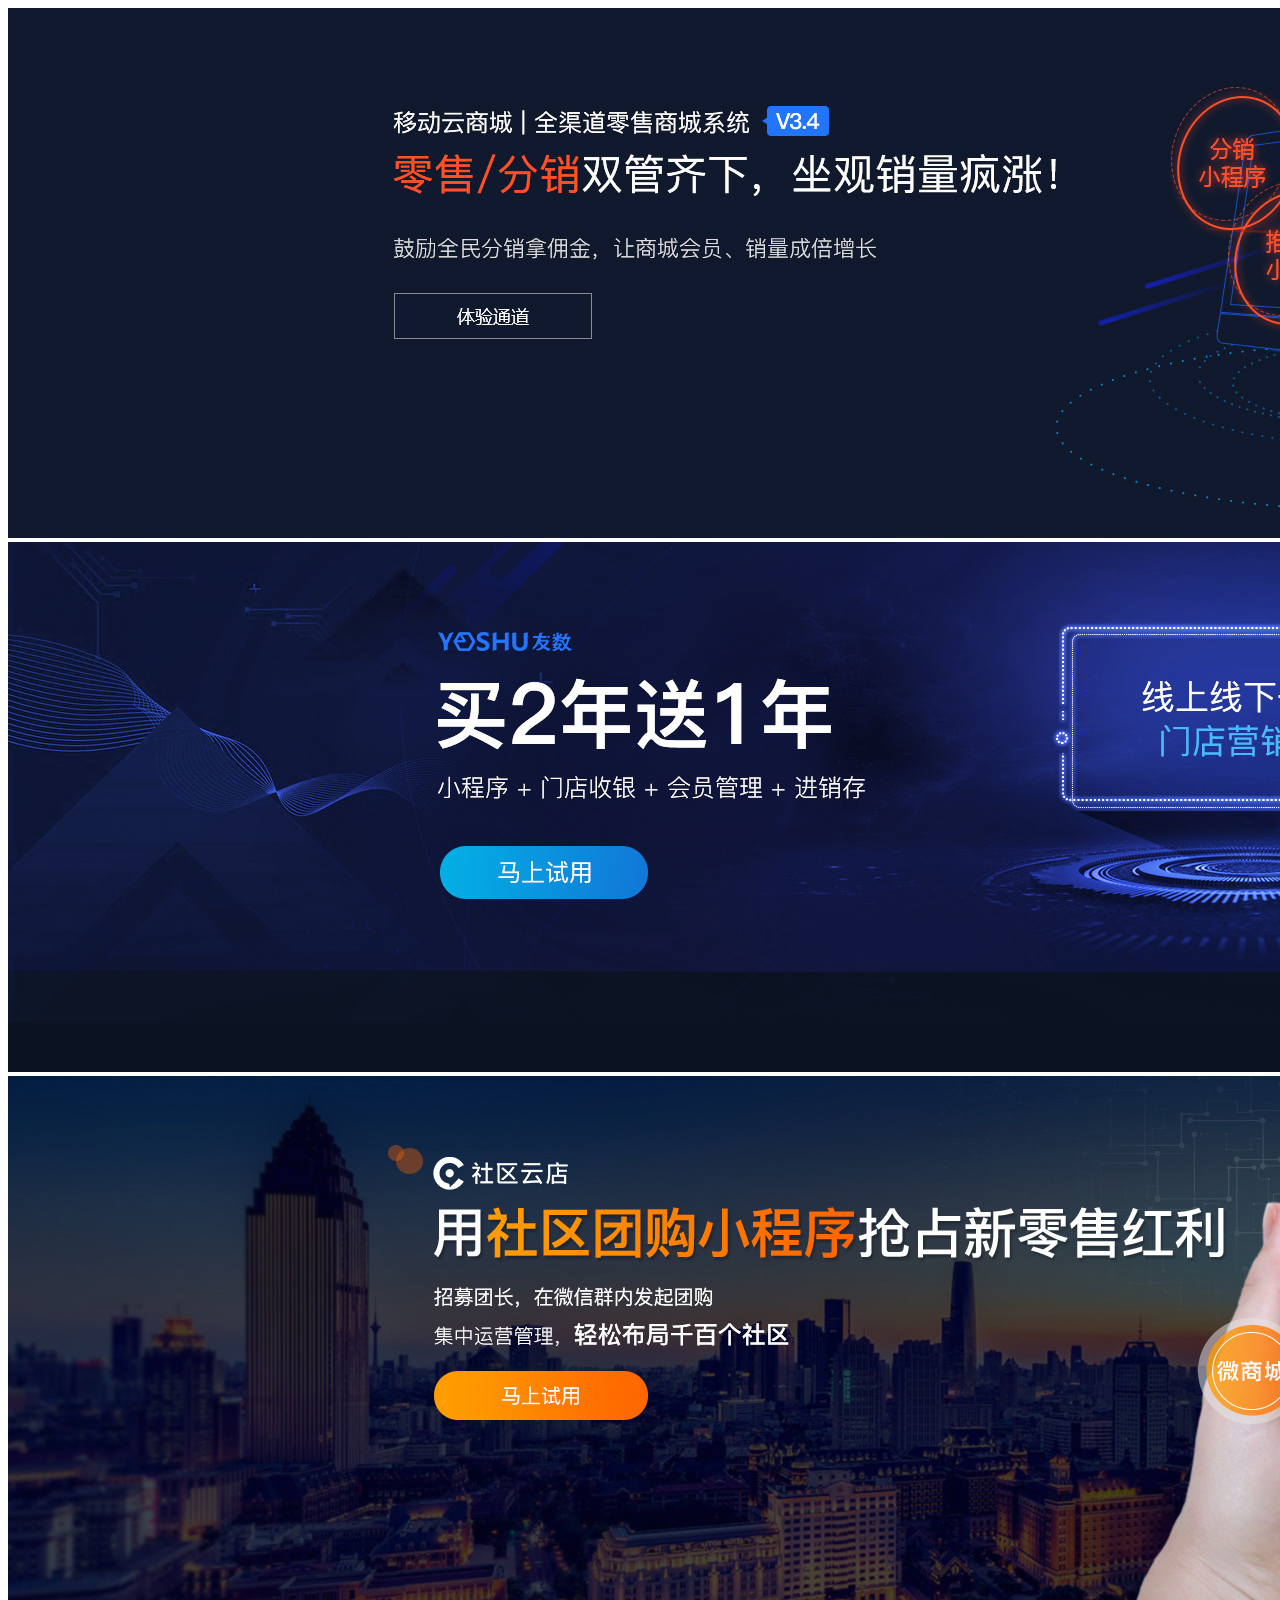
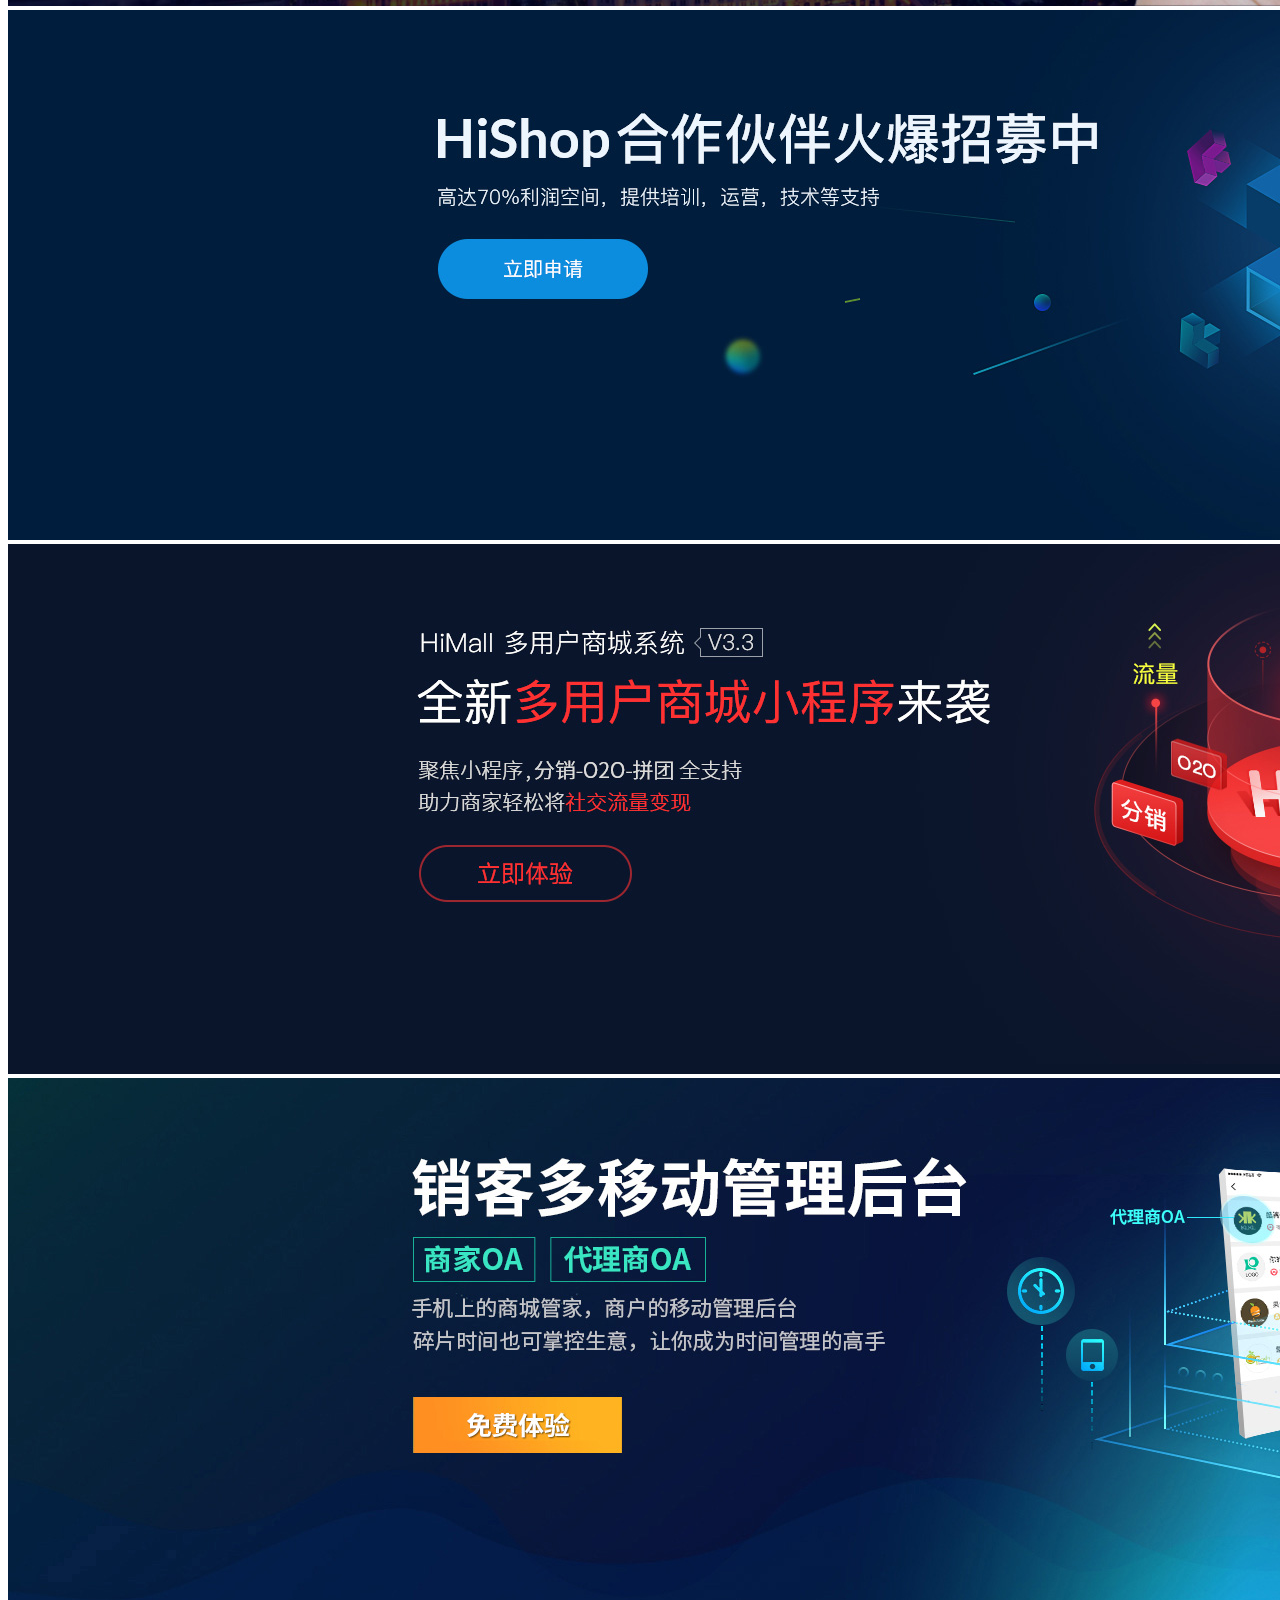
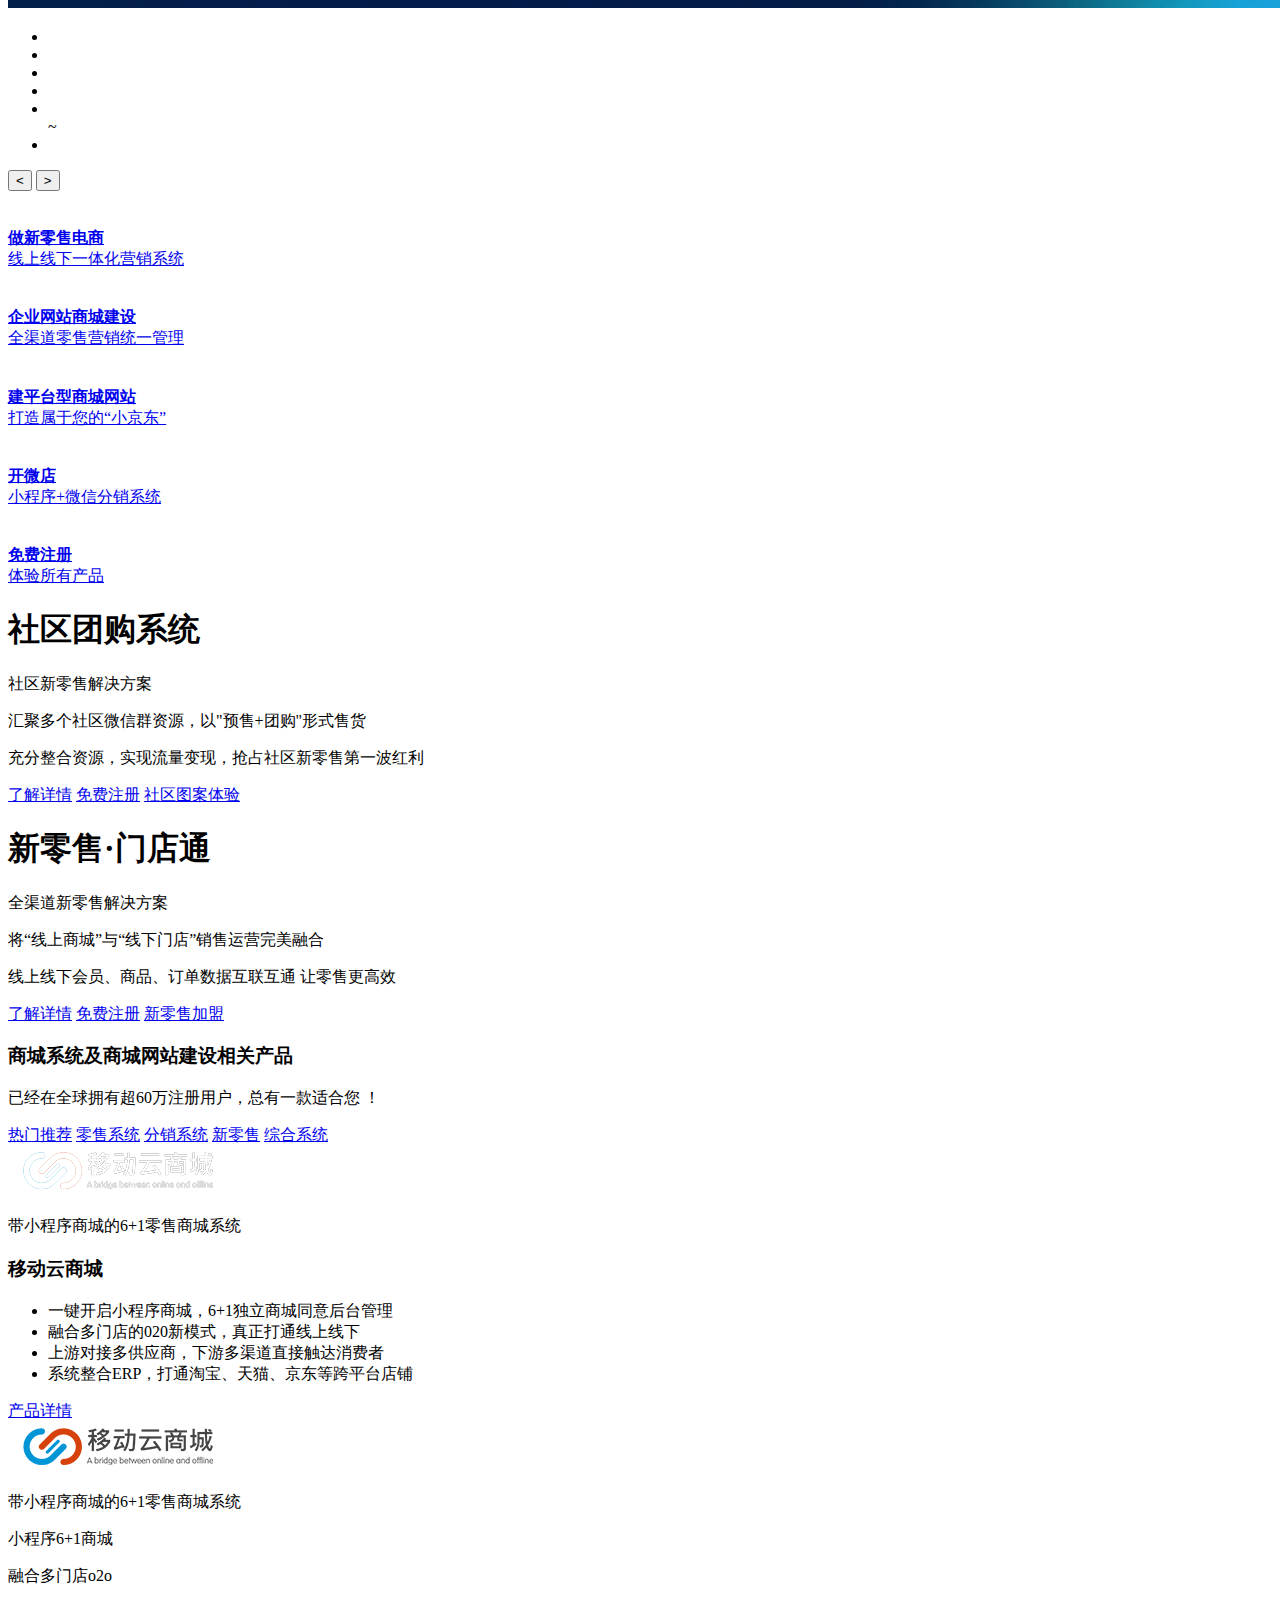
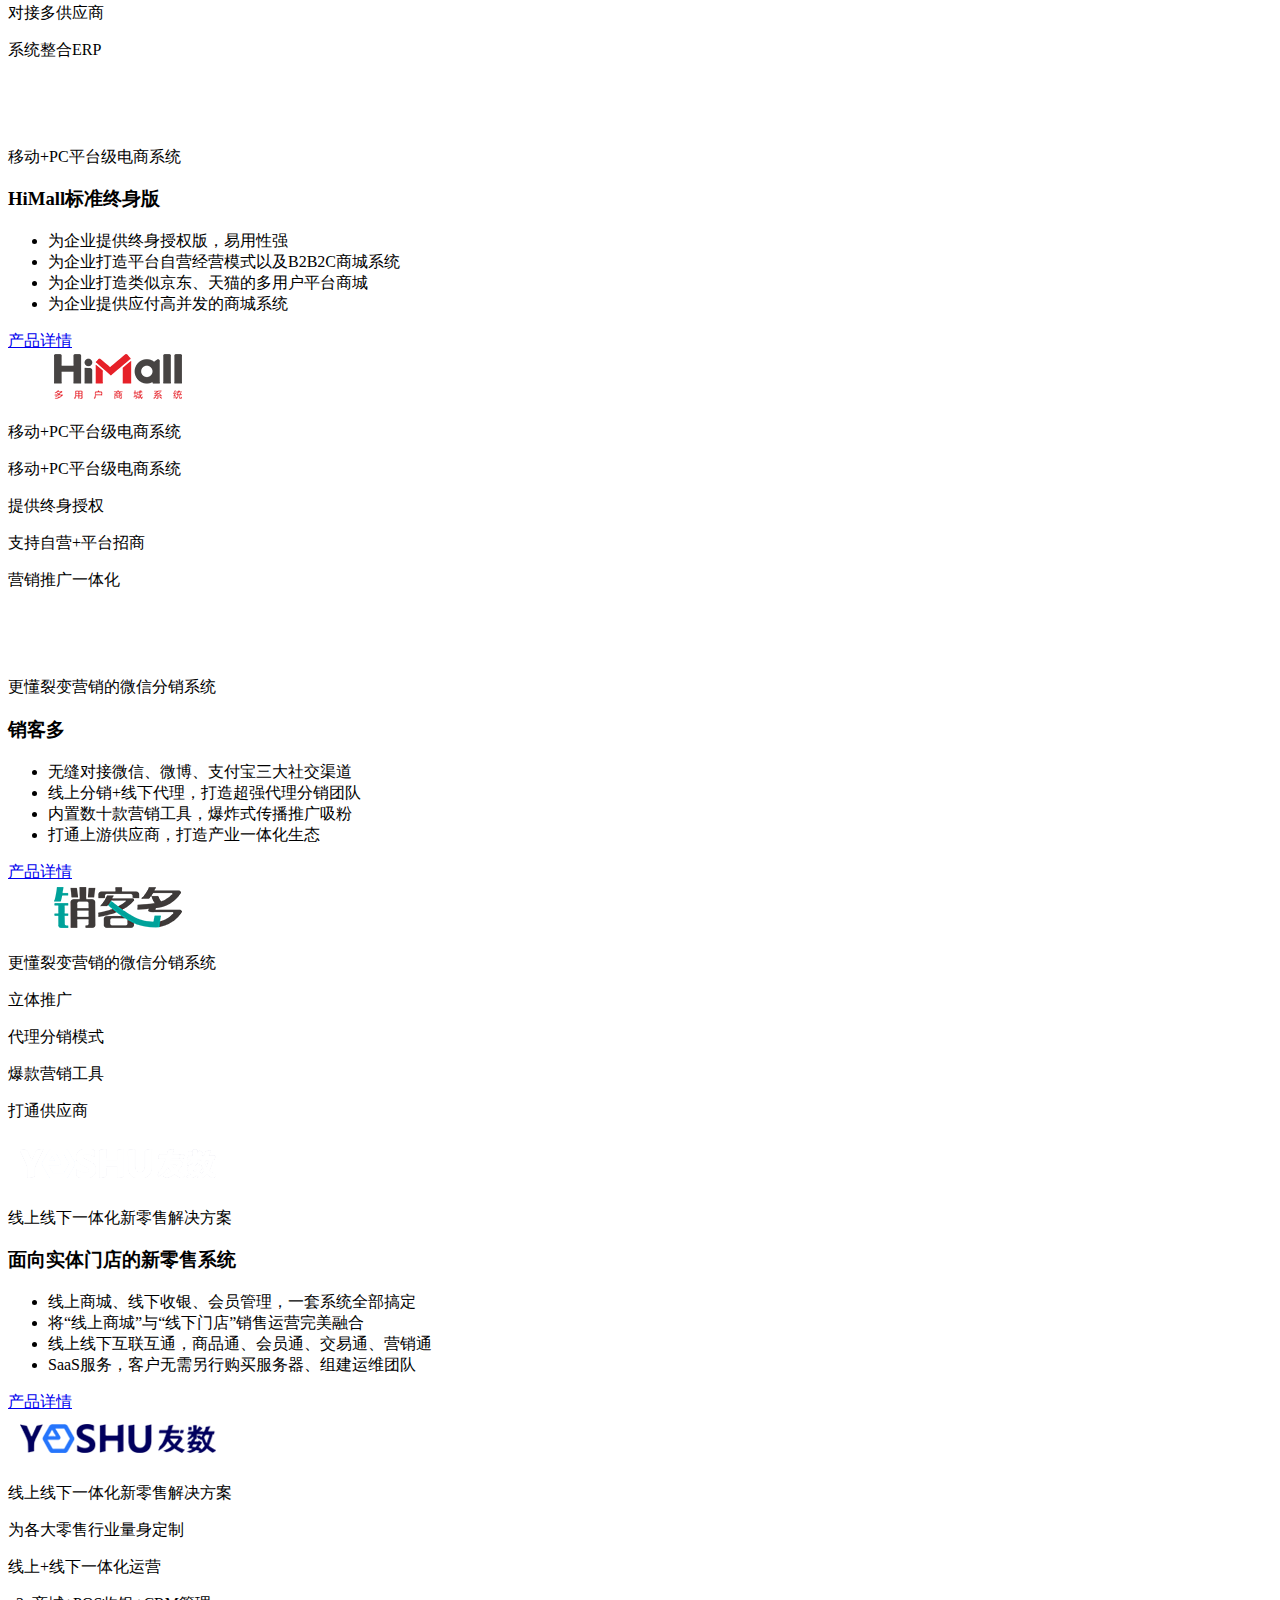
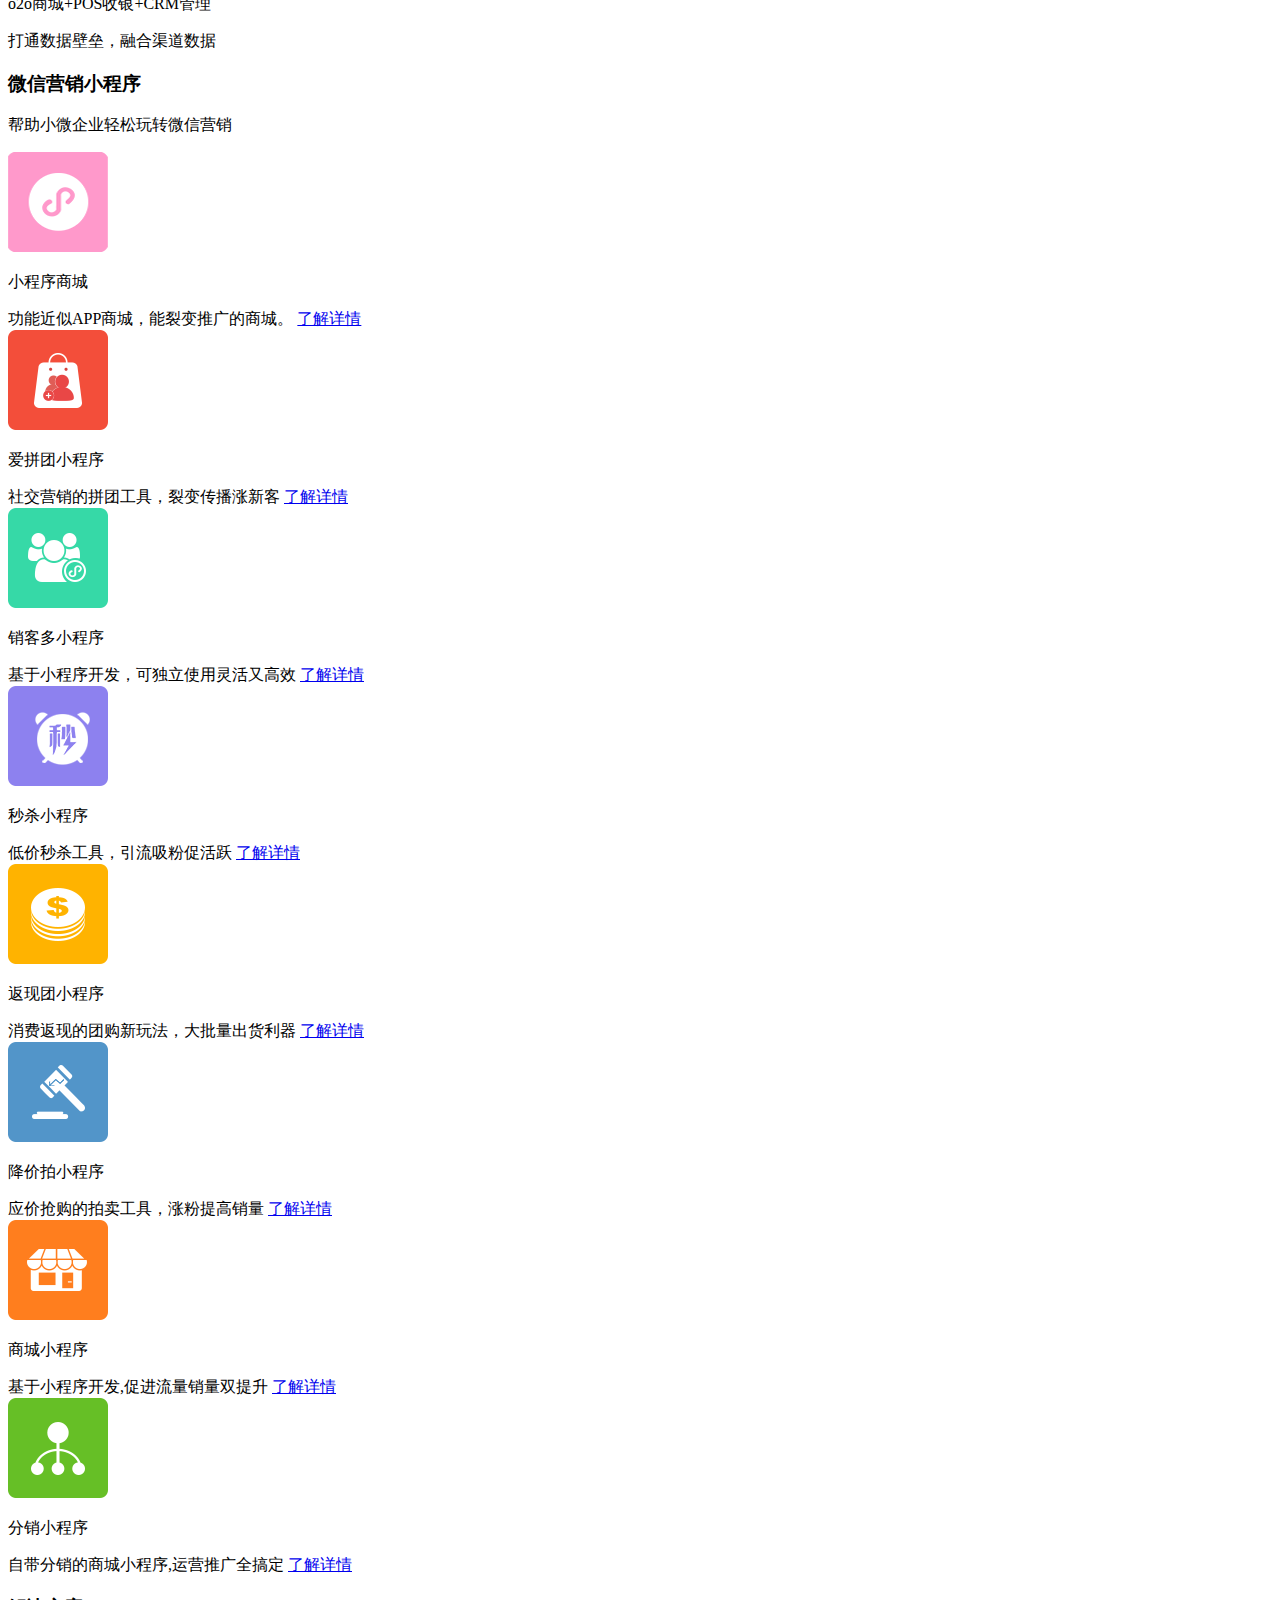
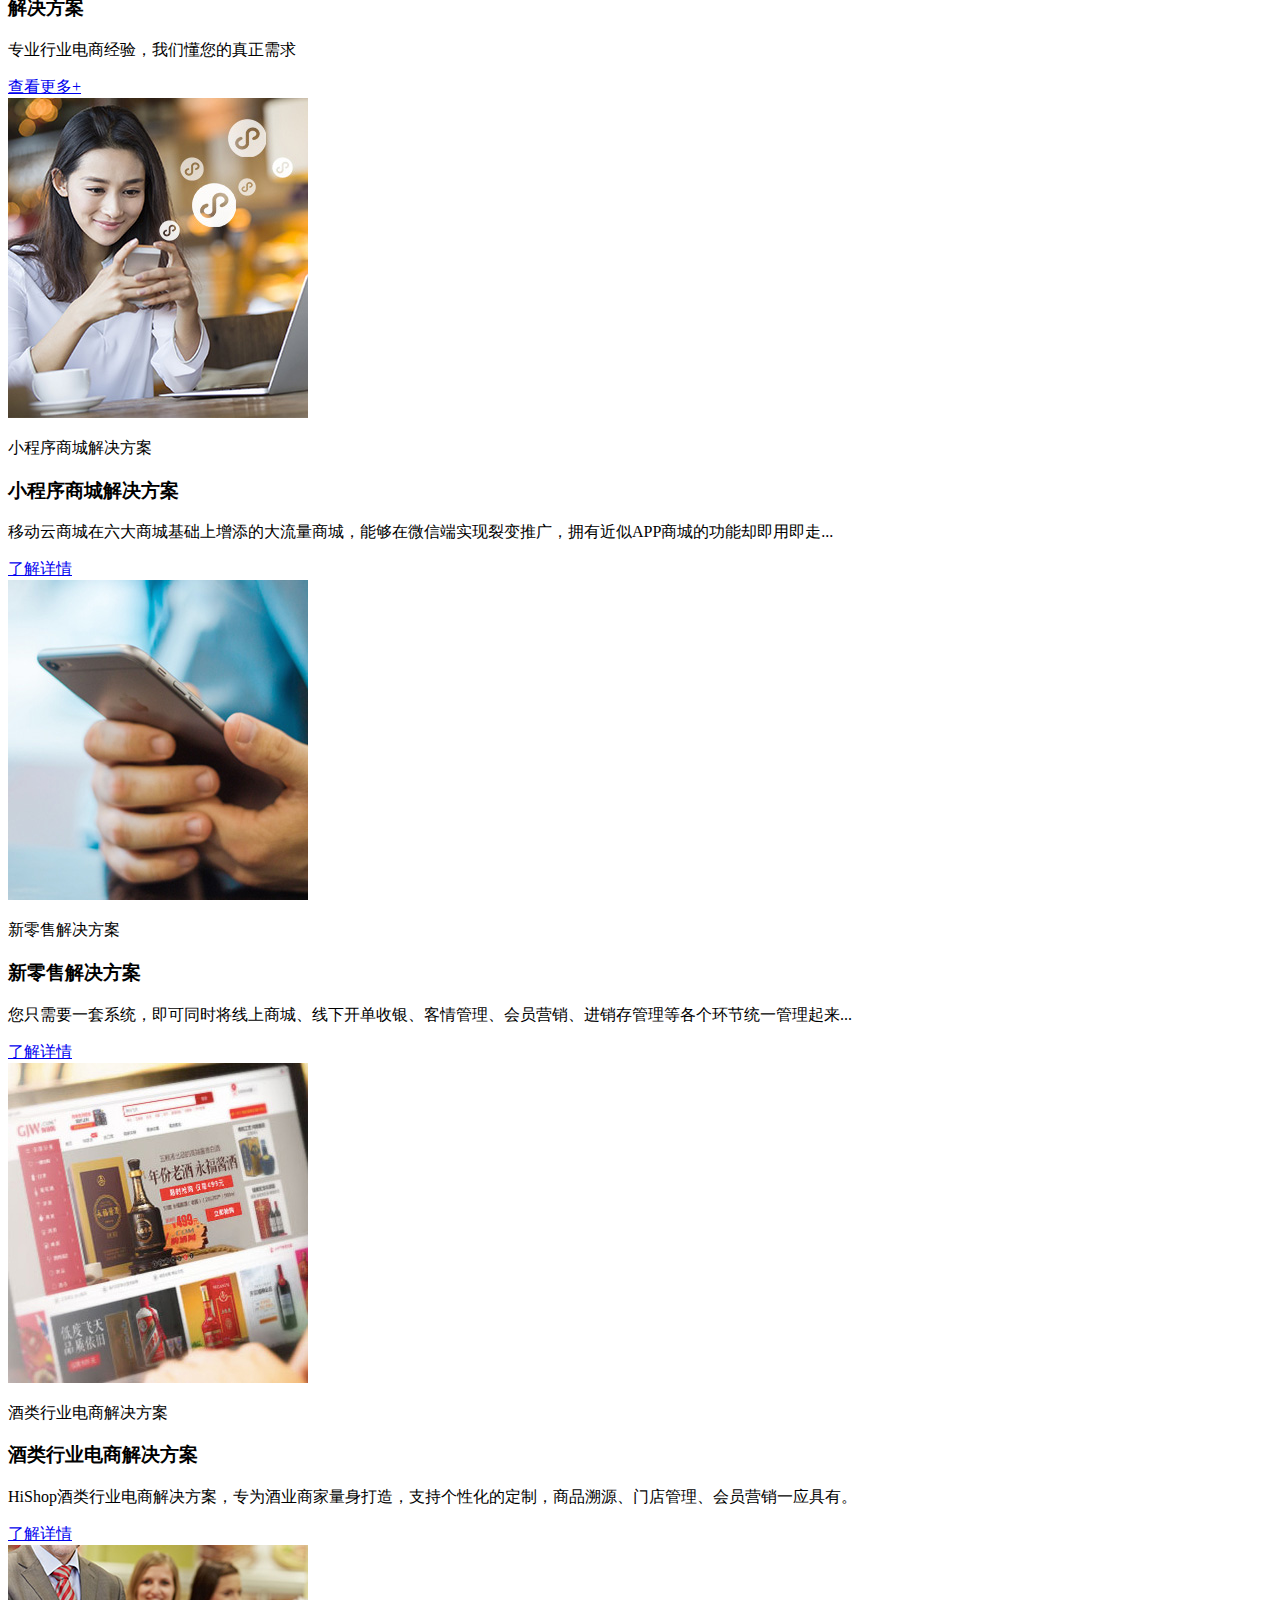
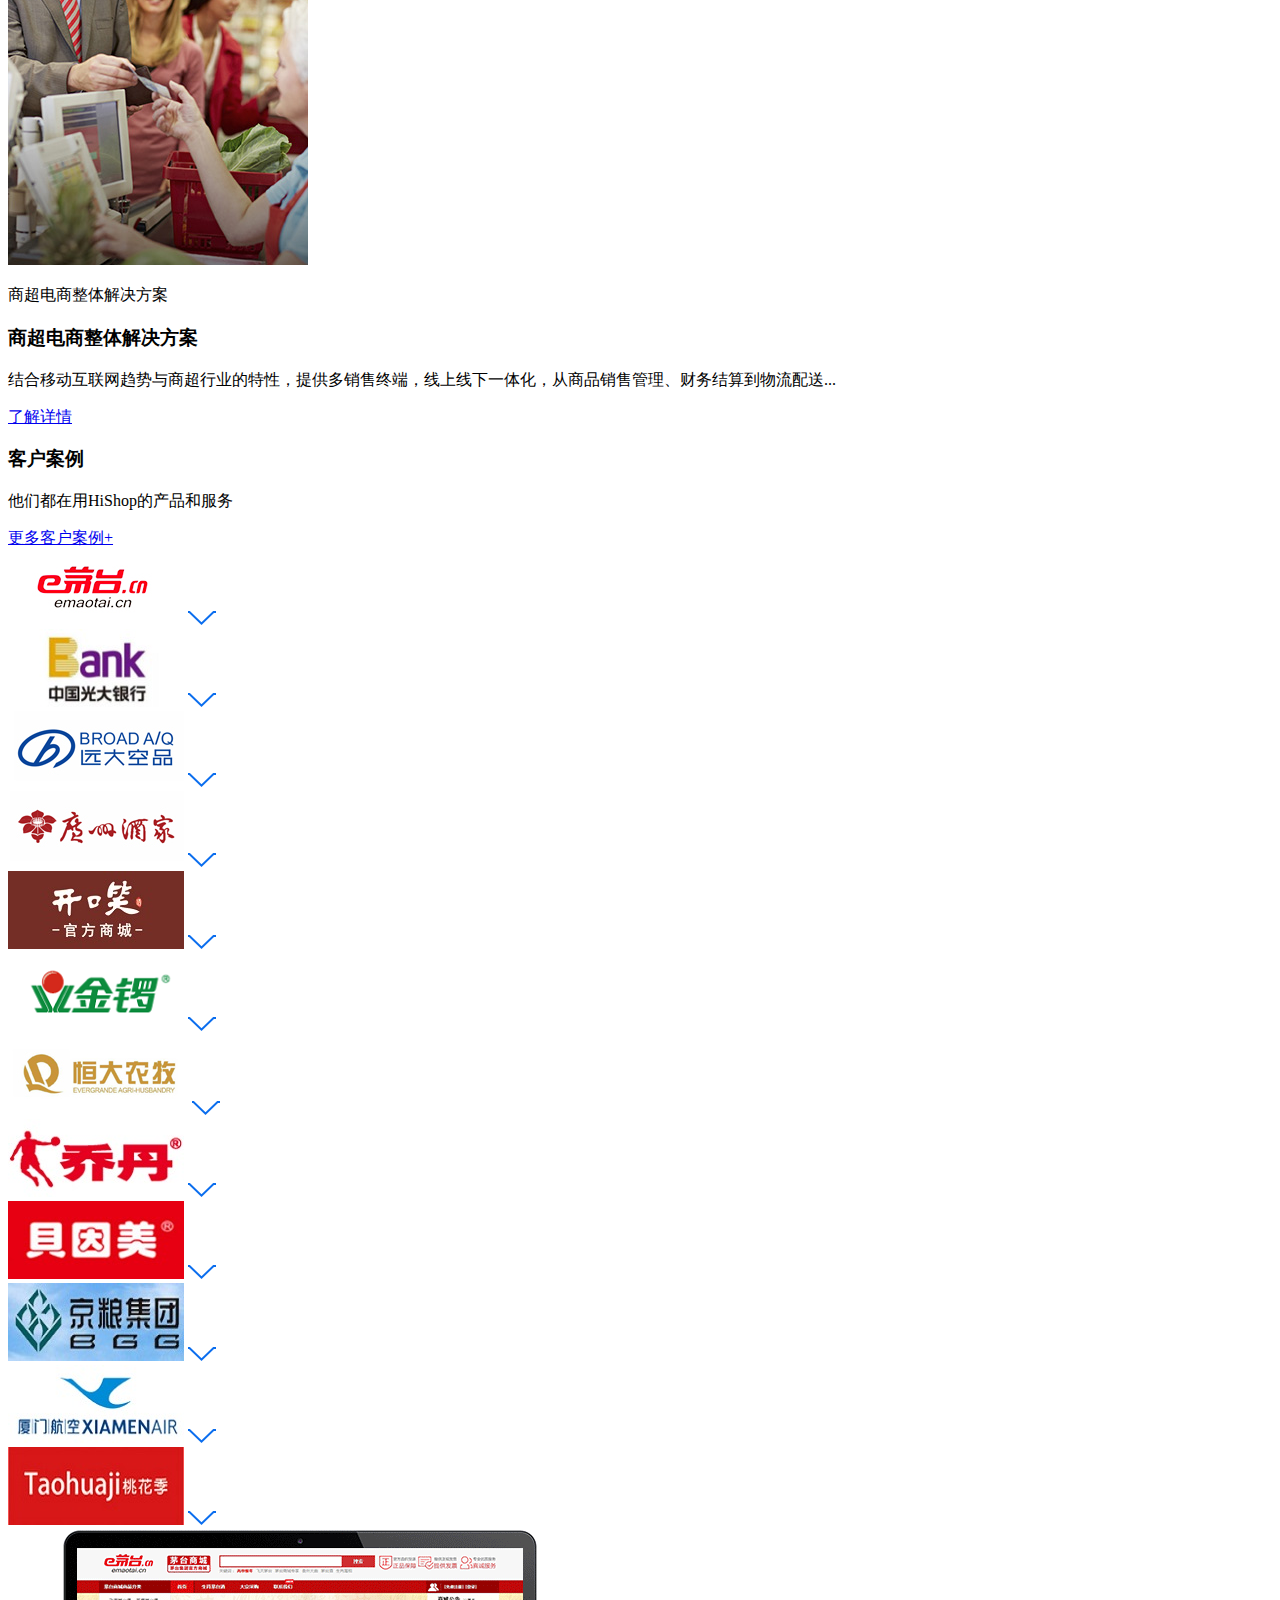
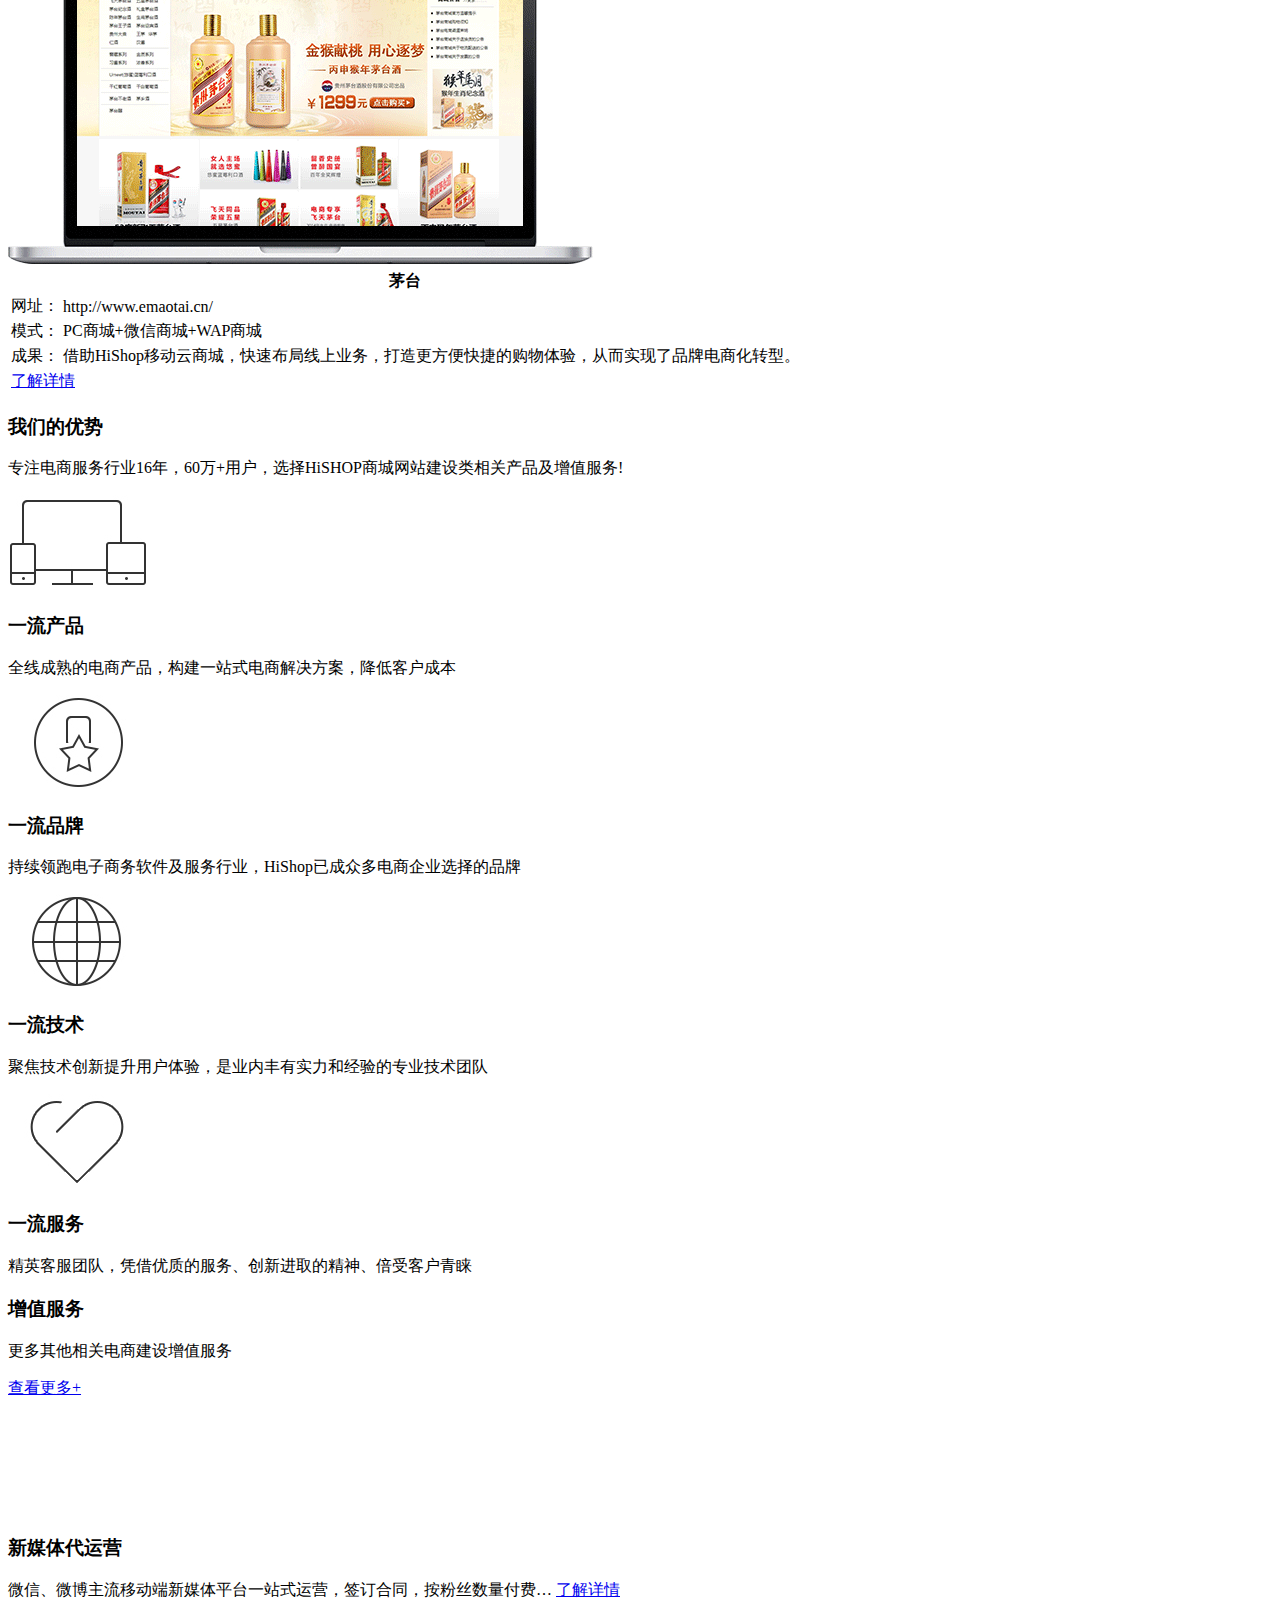
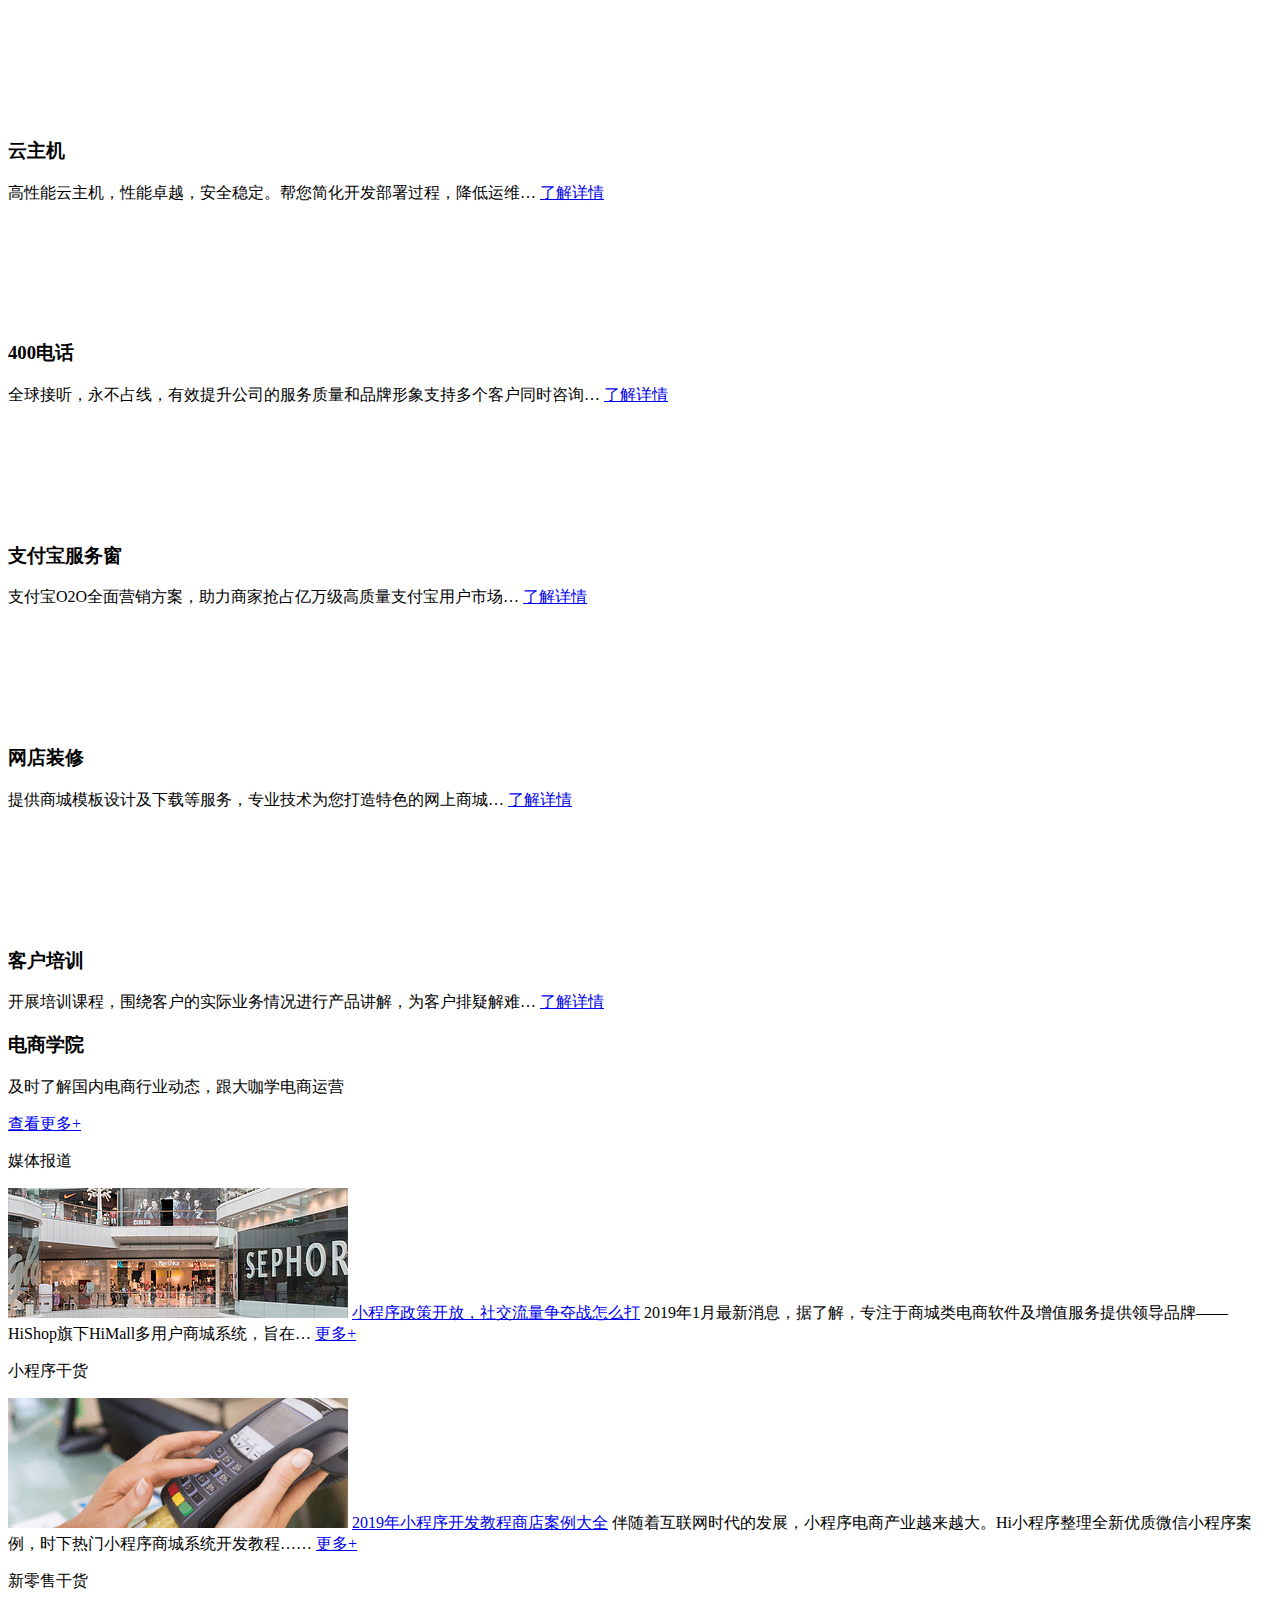
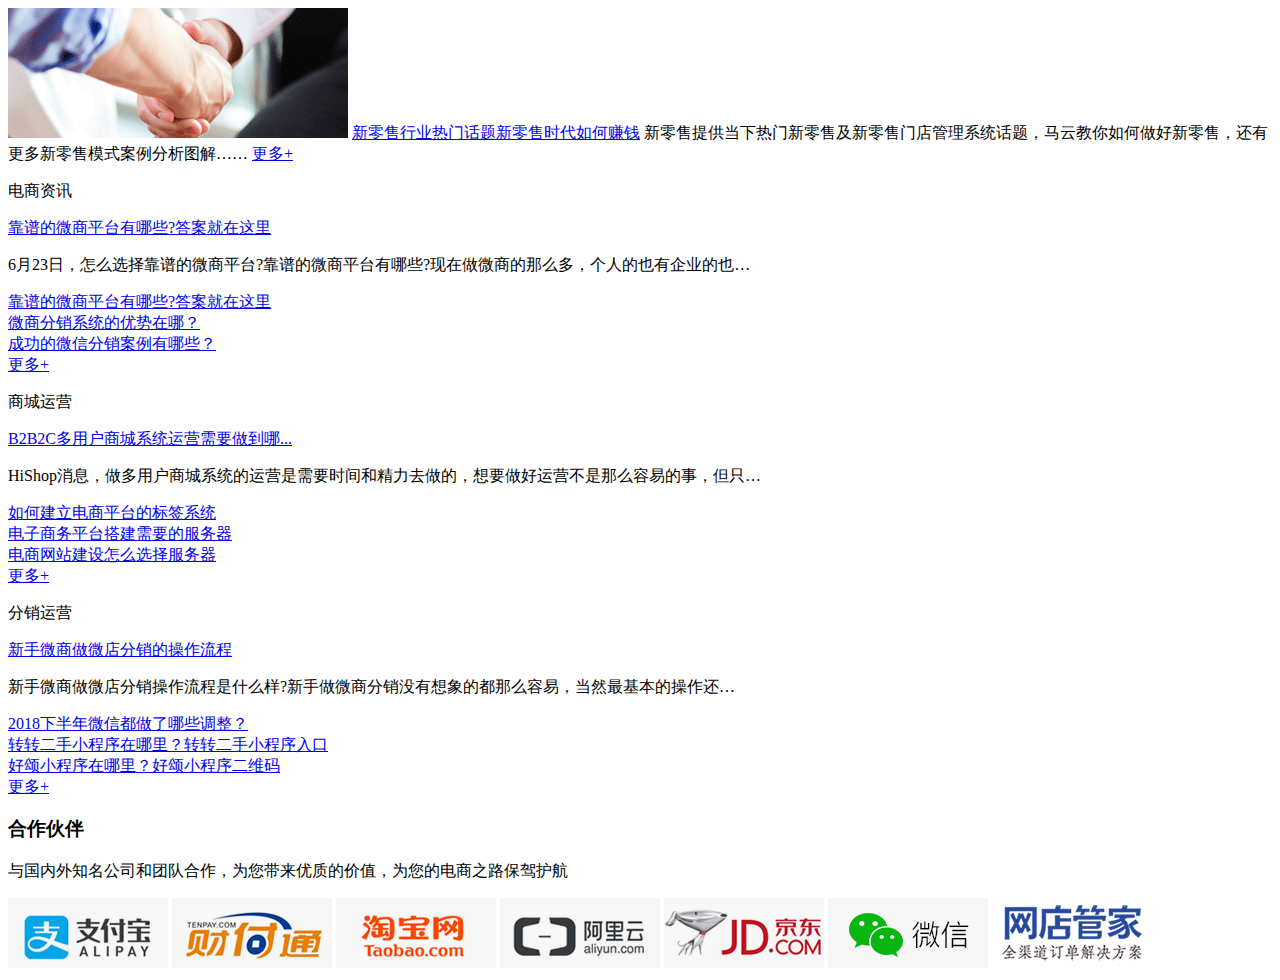
==== Web/html/index.html @ f793b9e5 "web&&node前后端分离" ====
<!DOCTYPE html>
<html lang="en">
<head>
    <meta charset="UTF-8">
    <meta name="viewport" content="width=device-width, initial-scale=1.0">
    <meta http-equiv="X-UA-Compatible" content="ie=edge">
    <title>主页</title>
    <link rel="stylesheet" href="base.css">
    <link rel="stylesheet" href="index.css">
</head>
<body>
    <div id="header"></div>
    
    <!--banner轮播图-->
    <div class="banner">
        <img src="img/banner1.jpg" class="active">
        <img src="img/banner2.jpg">
        <img src="img/banner3.jpg">
        <img src="img/banner4.jpg">
        <img src="img/banner5.jpg">
        <img src="img/banner6.jpg">
        <ul class="list">
            <li class="item active" data-target="0"></li>
            <li class="item" data-target="1"></li>
            <li class="item" data-target="2"></li>
            <li class="item" data-target="3"></li>
            <li class="item" data-target="4"></li>~
            <li class="item" data-target="5"></li>
        </ul>
        <button id="prev">&lt;</button>
        <button id="next">&gt;</button>
       <div class="banner_bottom">
           <div class="width banner-df d-between">
                <!--做新零售电商-->
                <div>
                    <a href="javascript:;">
                        <img src="img/icons_4.png">
                        <div class="banner-text">
                            <b>做新零售电商</b><br>
                            <span>线上线下一体化营销系统</span>
                        </div>
                    </a>
                </div>
                <!--企业网站商城建设-->
                <div>
                    <a href="#">
                        <img src="img/icons_2.png">
                        <div>
                            <b>企业网站商城建设</b><br>
                            <span>全渠道零售营销统一管理</span>
                        </div>
                    </a>
                </div>
                <!--建平台型商城网站-->
                <div>
                    <a href="#">
                        <img src="img/icons_5.png">
                        <div>
                            <b>建平台型商城网站</b><br>
                            <span>打造属于您的“小京东”</span>
                        </div>
                    </a>
                </div>
                <!--开微店-->
                <div>
                    <a href="#">
                        <img src="img/icons_3.png">
                        <div>
                            <b>开微店</b><br>
                            <span>小程序+微信分销系统</span>
                        </div>
                    </a>
                </div>
                <!--免费注册-->
                <div>
                    <a href="#">
                        <img src="img/icons_1.png">
                        <div>
                            <b>免费注册</b><br>
                            <span>体验所有产品</span>
                        </div>
                    </a>
                </div>  

           </div> 
       </div>
    </div>
    <!--社区团购系统-->
    <div class=" system width d-between">
        <!--左边团购系统-->
        <div>
            <h1>社区团购系统</h1>
            <p>社区新零售解决方案</p>
            <p>汇聚多个社区微信群资源，以"预售+团购"形式售货</p>
            <p>充分整合资源，实现流量变现，抢占社区新零售第一波红利</p>
            <div>
                <a href="javascript:;">了解详情</a>
                <a href="javascript:;">免费注册</a>
                <a href="javascript:;">社区图案体验</a>
            </div>
        </div>
         <!--右边新零售-->
        <div>
            <h1>新零售·门店通</h1>
            <p>全渠道新零售解决方案</p>
            <p>将“线上商城”与“线下门店”销售运营完美融合</p>
            <p>线上线下会员、商品、订单数据互联互通 让零售更高效</p>
            <div>
                <a href="javascript:;">了解详情</a>
                <a href="javascript:;">免费注册</a>
                <a href="javascript:;">新零售加盟</a>
            </div>
        </div>

    </div>

    <!--商城系统及商城网站建设相关产品-->
    <div class="shopSystem width d-between">
        <h3 class="h3">商城系统及商城网站建设相关产品</h3>
        <p>已经在全球拥有超<span>60万</span>注册用户，总有一款适合您 ！</p>
        <div class="shopa d-between">
            <a href="#">热门推荐</a>
            <a href="#">零售系统</a>
            <a href="#">分销系统</a>
            <a href="#">新零售</a>
            <a href="#">综合系统</a>
        </div>
        <!--移动云商城-->
        <div class="shopMenu d-between">
            <!--移动云商城  -->
            <div class="cloudShop">
                <div>
                    <img src="img/logo_ydysc_2.png">
                    <p>带小程序商城的6+1零售商城系统</p>
                </div>
                <div>
                    <h3>移动云商城</h3>
                    <ul>
                        <li>一键开启小程序商城，6+1独立商城同意后台管理</li>
                        <li>融合多门店的020新模式，真正打通线上线下</li>
                        <li>上游对接多供应商，下游多渠道直接触达消费者</li>
                        <li>系统整合ERP，打通淘宝、天猫、京东等跨平台店铺</li>
                    </ul>
                    <a href="#" class="a-btn">产品详情</a>
                </div>
            </div>
            <div class="shopOthers none" data-key="0">
                <div>
                    <img src="img/logo_ydysc_1.png" alt="">
                    <p>带小程序商城的6+1零售商城系统</p>
                </div>
                <div>
                    <p>小程序6+1商城</p>
                    <p>融合多门店o2o</p>
                    <p>对接多供应商</p>
                    <p>系统整合ERP</p>
                </div>
            </div>
            <!--移动+PC平台级电商系统-->
            <div class="cloudShop none">
                <div>
                    <img src="img/logo_himall_2.png">
                    <p>移动+PC平台级电商系统</p>
                </div>
                <div>
                    <h3>HiMall标准终身版</h3>
                    <ul>
                        <li>为企业提供终身授权版，易用性强</li>
                        <li>为企业打造平台自营经营模式以及B2B2C商城系统</li>
                        <li>为企业打造类似京东、天猫的多用户平台商城</li>
                        <li>为企业提供应付高并发的商城系统</li>
                    </ul>
                    <a href="#" class="a-btn">产品详情</a>
                </div>
            </div>
            <div class="shopOthers" data-key="1">
                <div>
                    <img src="img/logo_himall_1.png" alt="">
                    <p>移动+PC平台级电商系统</p>
                </div>
                <div>
                    <p>移动+PC平台级电商系统</p>
                    <p>提供终身授权</p>
                    <p>支持自营+平台招商</p>
                    <p>营销推广一体化</p>
                    
                </div>
            </div>
            <!--销客多-->
            <div class="cloudShop none">
                <div>
                    <img src="img/logo_xkd_2.png">
                    <p>更懂裂变营销的微信分销系统</p>
                </div>
                <div>
                    <h3>销客多</h3>
                    <ul>
                        <li>无缝对接微信、微博、支付宝三大社交渠道</li>
                        <li>线上分销+线下代理，打造超强代理分销团队</li>
                        <li>内置数十款营销工具，爆炸式传播推广吸粉</li>
                        <li>打通上游供应商，打造产业一体化生态</li>
                    </ul>
                    <a href="#" class="a-btn">产品详情</a>
                </div>
            </div>
            <div class="shopOthers" data-key="2">
                <div>
                    <img src="img/logo_xkd_1.png" alt="">
                    <p>更懂裂变营销的微信分销系统</p>
                </div>
                <div>
                    <p>立体推广</p>
                    <p>代理分销模式</p>
                    <p>爆款营销工具</p>
                    <p>打通供应商</p>
                    
                </div>
            </div>
            <!--友数-->
            <div class="cloudShop none">
                <div>
                    <img src="img/logo_xls_2.png">
                    <p>线上线下一体化新零售解决方案</p>
                </div>
                <div>
                    <h3>面向实体门店的新零售系统</h3>
                    <ul>
                        <li>线上商城、线下收银、会员管理，一套系统全部搞定</li>
                        <li>将“线上商城”与“线下门店”销售运营完美融合</li>
                        <li>线上线下互联互通，商品通、会员通、交易通、营销通</li>
                        <li>SaaS服务，客户无需另行购买服务器、组建运维团队</li>
                    </ul>
                    <a href="#" class="a-btn">产品详情</a>
                </div>
            </div>
            <div class="shopOthers" data-key="3">
                <div>
                    <img src="img/logo_xls_1.png" alt="">
                    <p>线上线下一体化新零售解决方案</p>
                </div>
                <div>
                    <p>为各大零售行业量身定制</p>
                    <p>线上+线下一体化运营</p>
                    <p>o2o商城+POS收银+CRM管理</p>
                    <p>打通数据壁垒，融合渠道数据</p>
                </div>
            </div>
    
        </div>
    </div>

    <!--微信营销小程序-->
    <div class="wechat width">
        <div>
            <h3 class="h3">微信营销小程序</h3>
            <p class="p">帮助小微企业轻松玩转微信营销</p>
        </div>

        <!--小程序商城-->
       <div class="d-between">
            <div class="wechat_logo">
                <img src="img/fl02_8.png" >
                <p>小程序商城</p>
                <span>功能近似APP商城，能裂变推广的商城。</span>
                <a href="javscript:;">了解详情</a>
            </div>
            
            <div class="wechat_logo">
                <img src="img/fl02_1.png">
                <p>爱拼团小程序</p>
                <span>社交营销的拼团工具，裂变传播涨新客</span>
                <a href="javscript:;">了解详情</a>
            </div>
            
            <div class="wechat_logo">
                <img src="img/fl02_2.png">
                <p>销客多小程序</p>
                <span>基于小程序开发，可独立使用灵活又高效</span>
                <a href="javscript:;">了解详情</a>
            </div>
            
            <div class="wechat_logo">
                <img src="img/fl02_3.png" >
                <p>秒杀小程序</p>
                <span>低价秒杀工具，引流吸粉促活跃</span>
                <a href="javscript:;">了解详情</a>
            </div>
            
            <div class="wechat_logo">
                <img src="img/fl02_4.png" >
                <p>返现团小程序</p>
                <span>消费返现的团购新玩法，大批量出货利器</span>
                <a href="javscript:;">了解详情</a>
            </div>
           
            <div class="wechat_logo">
                <img src="img/fl02_5.png" >
                <p>降价拍小程序</p>
                <span>应价抢购的拍卖工具，涨粉提高销量</span>
                <a href="javscript:;">了解详情</a>
            </div>
            
            <div class="wechat_logo">
                <img src="img/fl02_6.png" >
                <p>商城小程序</p>
                <span>基于小程序开发,促进流量销量双提升</span>
                <a href="javscript:;">了解详情</a>
            </div>
            
            <div class="wechat_logo">
                <img src="img/fl02_7.png" >
                <p>分销小程序</p>
                <span>自带分销的商城小程序,运营推广全搞定</span>
                <a href="javscript:;">了解详情</a>
            </div>
        </div>
    </div> 

    <!--解决方案-->
    <div class="width solution">
        <div>
            <h3 class="h3">解决方案</h3>
            <p class="p">专业行业电商经验，我们懂您的真正需求</p>
            <a href="javascript:;" class="p">查看更多+</a>
            <div></div>
            <span></span>
        </div>
        <div class="solution-img d-between">
            <div>
                <img src="img/fa_img5.jpg" alt="">
                <p>小程序商城解决方案</p>
                <div class="soluBlue">
                	<h3>小程序商城解决方案</h3>
                	<p>移动云商城在六大商城基础上增添的大流量商城，能够在微信端实现裂变推广，拥有近似APP商城的功能却即用即走...
                	</p>
                	<a href="javascript:;">了解详情</a>
                </div>
            </div>
            <div>
                <img src="img/fa_img1.jpg" alt="">
                <p>新零售解决方案</p>
                <div class="soluBlue">
                	<h3>新零售解决方案</h3>
                	<p>您只需要一套系统，即可同时将线上商城、线下开单收银、客情管理、会员营销、进销存管理等各个环节统一管理起来...
                	</p>
                	<a href="javascript:;">了解详情</a>
                </div>
            </div>
            <div>
                <img src="img/fa_img3.jpg" alt="">
                <p>酒类行业电商解决方案</p>
                <div class="soluBlue">
                	<h3>酒类行业电商解决方案</h3>
                	<p>HiShop酒类行业电商解决方案，专为酒业商家量身打造，支持个性化的定制，商品溯源、门店管理、会员营销一应具有。
                	</p>
                	<a href="javascript:;">了解详情</a>
                </div>
            </div>
            <div>
                <img src="img/fa_img4.jpg" alt="">
                <p>商超电商整体解决方案</p>
                <div class="soluBlue">
                	<h3>商超电商整体解决方案</h3>
                	<p>结合移动互联网趋势与商超行业的特性，提供多销售终端，线上线下一体化，从商品销售管理、财务结算到物流配送...
                	</p>
                	<a href="javascript:;">了解详情</a>
                </div>
            </div>
        </div>
    </div>

    <!--客户案例-->
    <div class="width solution">
        <div>
            <h3 class="h3">客户案例</h3>
            <p class="p">他们都在用HiShop的产品和服务</p>
            <a href="javascript:;" class="p">更多客户案例+</a>
        </div>
    </div>
    <div class="cases">
            <div class="width cases-logo">
                <!--第一排logo标签-->
                <div class="d-between">
                    <div class="img-checked">
                        <img src="img/case_1.jpg" data-lid="1">
                        <img src="img/fl04_bg.png">
                    </div>
                    <div class="img-unchecked">
                        <img src="img/case_2.jpg" data-lid="2">
                        <img src="img/fl04_bg.png">
                    </div >
                    <div class="img-unchecked">
                        <img src="img/case_3.jpg" data-lid="3">
                        <img src="img/fl04_bg.png">                    
                    </div>
                    <div class="img-unchecked">
                        <img src="img/case_4.jpg" data-lid="4">
                        <img src="img/fl04_bg.png">
                    </div>
                    <div class="img-unchecked">
                        <img src="img/case_5.jpg" data-lid="5">
                        <img src="img/fl04_bg.png">
                    </div>
                    <div class="img-unchecked">
                        <img src="img/case_6.jpg" data-lid="6">
                        <img src="img/fl04_bg.png">
                    </div>
                </div>
                <!--第二排logo标签-->
                <div  class="d-between">
                    <div class="img-unchecked">
                        <img src="img/case_7.jpg" data-lid="7">
                        <img src="img/fl04_bg.png">
                    </div>
                    <div class="img-unchecked">
                        <img src="img/case_8.jpg" data-lid="8">
                        <img src="img/fl04_bg.png">
                    </div >
                    <div class="img-unchecked">
                        <img src="img/case_9.jpg" data-lid="9">
                        <img src="img/fl04_bg.png">                    
                    </div>
                    <div class="img-unchecked">
                        <img src="img/case_10.jpg" data-lid="10">
                        <img src="img/fl04_bg.png">
                    </div>
                    <div class="img-unchecked">
                        <img src="img/case_11.jpg" data-lid="11">
                        <img src="img/fl04_bg.png">
                    </div>
                    <div class="img-unchecked">
                        <img src="img/case_12.jpg" data-lid="11">
                        <img src="img/fl04_bg.png">
                    </div>
                </div>
            </div>
            <!--展示详情-->
            <div class="width cases-details d-between">
                <img src="img/case_info1.png">
                <table>
                    <tbody>
                        <tr>
                            <th colspan="2">茅台</th>
                        </tr>
                        <tr>
                            <td>网址：</td>
                            <td>http://www.emaotai.cn/</td>
                        </tr>
                        <tr>
                            <td>模式：</td>
                            <td>PC商城+微信商城+WAP商城</td>
                        </tr>
                        <tr>
                            <td><span>成果：</span></td>
                            <td>借助HiShop移动云商城，快速布局线上业务，打造更方便快捷的购物体验，从而实现了品牌电商化转型。</td>
                        </tr>
                        <tr>
                            <td colspan="2">
                                <a href="javascript:;" class="a-btn btns">了解详情</a>
                            </td>
                        </tr>
                    </tbody>
                </table>
            </div>
            
    </div>

    <!--我们的优势-->
    <div class="width solution">
        <div>
            <h3 class="h3">我们的优势</h3>
            <p class="p">专注电商服务行业<red>16年</red>，60万+用户，选择HiSHOP商城网站建设类相关产品及增值服务!</p>
            <div></div>
            <span></span>
        </div>
    </div>
    <div class="width advantage d-between">
        <div>
            <img src="img/ys_img1.jpg" alt="">
            <h3>一流产品</h3>
            <p>全线成熟的电商产品，构建一站式电商解决方案，降低客户成本</p>
        </div>
        <div>
            <img src="img/ys_img2.jpg" alt="">
            <h3>一流品牌</h3>
            <p>持续领跑电子商务软件及服务行业，HiShop已成众多电商企业选择的品牌</p>
        </div>
        <div>
            <img src="img/ys_img3.jpg" alt="">
            <h3>一流技术</h3>
            <p>聚焦技术创新提升用户体验，是业内丰有实力和经验的专业技术团队</p>
        </div>
        <div>
            <img src="img/ys_img4.jpg" alt="">
            <h3>一流服务</h3>
            <p>精英客服团队，凭借优质的服务、创新进取的精神、倍受客户青睐</p>
        </div>
    </div>

    <!--增值服务-->
    <div class="service">   
        <div class="width solution">
            <div class="serTitle">
                <h3 class="h3">增值服务</h3>
                <p class="p">更多其他相关电商建设增值服务</p>
                <a href="javascript:;" class="p">查看更多+</a>
                <div></div>
                <span></span>
            </div>
        </div>
        <div class="width d-between">
            <div class="checFatherDn">
                <div class="serImg">
                    <img src="img/fw_img1.png">
                    <h3>新媒体代运营</h3>
                    <span>微信、微博主流移动端新媒体平台一站式运营，签订合同，按粉丝数量付费…</span>
                    <a href="javascript:;">了解详情</a>
                </div>
            </div>
            <div class="checFatherDn">
                <div class="serImg">
                    <img src="img/fw_img2.png">
                    <h3>云主机</h3>
                    <span>高性能云主机，性能卓越，安全稳定。帮您简化开发部署过程，降低运维…</span>
                    <a href="javascript:;">了解详情</a>
                </div>
            </div>
            <div class="checFatherDn">
                <div class="serImg">
                    <img src="img/fw_img3.png">
                    <h3>400电话</h3>
                    <span>全球接听，永不占线，有效提升公司的服务质量和品牌形象支持多个客户同时咨询…</span>
                    <a href="javascript:;">了解详情</a>
                </div>
            </div>
            <div class="checFatherDn">
                <div class="serImg">
                    <img src="img/fw_img4.png">
                    <h3>支付宝服务窗</h3>
                    <span>支付宝O2O全面营销方案，助力商家抢占亿万级高质量支付宝用户市场…</span>
                    <a href="javascript:;">了解详情</a>
                </div>
            </div>
            <div class="checFatherDn">
                <div class="serImg">
                    <img src="img/fw_img5.png">
                    <h3>网店装修</h3>
                    <span>提供商城模板设计及下载等服务，专业技术为您打造特色的网上商城…</span>
                    <a href="javascript:;">了解详情</a>
                </div>
            </div>
            <div class="checFatherDn">
                <div class="serImg">
                    <img src="img/fw_img6.png">
                    <h3>客户培训</h3>
                    <span>开展培训课程，围绕客户的实际业务情况进行产品讲解，为客户排疑解难…</span>
                    <a href="javascript:;">了解详情</a>
                </div>
            </div>
        </div>
    </div>

    <!--电商学院-->
    <div class="width solution">
        <div>
            <h3 class="h3">电商学院</h3>
            <p class="p">及时了解国内电商行业动态，跟大咖学电商运营</p>
            <a href="javascript:;" class="p">查看更多+</a>
            <div></div>
            <span></span>
        </div>
    </div>
    
    	
    <!--第一行媒体报道-->
    <div class="width d-between">
        <div class="media d-between">
            <p>媒体报道</p>
            <img src="img/ar_img1.jpg" alt="">
            <a href="javascript:;">小程序政策开放，社交流量争夺战怎么打</a>
            <span>2019年1月最新消息，据了解，专注于商城类电商软件及增值服务提供领导品牌——HiShop旗下HiMall多用户商城系统，旨在…</span>
            <a href="javascript:;">更多+</a>
        </div>
         <div class="media d-between">
            <p>小程序干货</p>
            <img src="img/ar_img2.png" alt="">
            <a href="javascript:;">2019年小程序开发教程商店案例大全</a>
            <span>伴随着互联网时代的发展，小程序电商产业越来越大。Hi小程序整理全新优质微信小程序案例，时下热门小程序商城系统开发教程……</span>
            <a href="javascript:;">更多+</a>
        </div>
         <div class="media d-between">
            <p>新零售干货</p>
            <img src="img/ar_img3.png" alt="">
            <a href="javascript:;">新零售行业热门话题新零售时代如何赚钱</a>
            <span>新零售提供当下热门新零售及新零售门店管理系统话题，马云教你如何做好新零售，还有更多新零售模式案例分析图解……</span>
            <a href="javascript:;">更多+</a>
        </div>
    </div>
    
    	
    <!--第二行电商资讯-->
    <div class="width d-between">
        <div class="news d-between">
            <p>电商资讯</p>
            <div class="news-bg">
                <a href="javascript:;">靠谱的微商平台有哪些?答案就在这里</a>
                <p>6月23日，怎么选择靠谱的微商平台?靠谱的微商平台有哪些?现在做微商的那么多，个人的也有企业的也…</p>
            </div>
            <div><em></em><a href="javascript:;">靠谱的微商平台有哪些?答案就在这里</a></div>
            <div><em></em><a href="javascript:;">微商分销系统的优势在哪？</a></div>
            <div><em></em><a href="javascript:;">成功的微信分销案例有哪些？</a></div>
            <a href="javascript:;">更多+</a>
        </div>
        <div class="news d-between">
            <p>商城运营</p>
            <div class="news-bg">
                <a href="javascript:;">B2B2C多用户商城系统运营需要做到哪...</a>
                <p>HiShop消息，做多用户商城系统的运营是需要时间和精力去做的，想要做好运营不是那么容易的事，但只…</p>
            </div>
            <div><em></em><a href="javascript:;">如何建立电商平台的标签系统</a></div>
            <div><em></em><a href="javascript:;">电子商务平台搭建需要的服务器</a></div>
            <div><em></em><a href="javascript:;">电商网站建设怎么选择服务器</a></div>
            <a href="javascript:;">更多+</a>
        </div>
        <div class="news d-between">
            <p>分销运营</p>
            <div class="news-bg">
                <a href="javascript:;">新手微商做微店分销的操作流程</a>
                <p>新手微商做微店分销操作流程是什么样?新手做微商分销没有想象的都那么容易，当然最基本的操作还…</p>
            </div>
            <div><em></em><a href="javascript:;">2018下半年微信都做了哪些调整？</a></div>
            <div><em></em><a href="javascript:;">转转二手小程序在哪里？转转二手小程序入口</a></div>
            <div><em></em><a href="javascript:;">好颂小程序在哪里？好颂小程序二维码</a></div>
            <a href="javascript:;">更多+</a>
        </div>
    </div>    
    
    	
    <!--合作伙伴-->
    <div class="partner">
        <div class="width solution">
            <div>
                <h3 class="h3">合作伙伴</h3>
                <p class="p">与国内外知名公司和团队合作，为您带来优质的价值，为您的电商之路保驾护航</p>
                <div></div>
                <span></span>
            </div>
        </div>
        <div class="width d-between">
            <img src="img/logo_zfb.jpg">
            <img src="img/logo_cft.jpg">
            <img src="img/logo_tb.jpg">
            <img src="img/logo_aly.jpg">
            <img src="img/logo_jd.jpg">
            <img src="img/logo_wx.jpg">
            <img src="img/logo_wdgj.png">
        </div>
    </div>

    <!--尾部-->
    <div id="footer"></div>
    <script src="jquery-1.11.3.js"></script>
    <script type="text/javascript" src="index.js"></script>
</body>
</html>
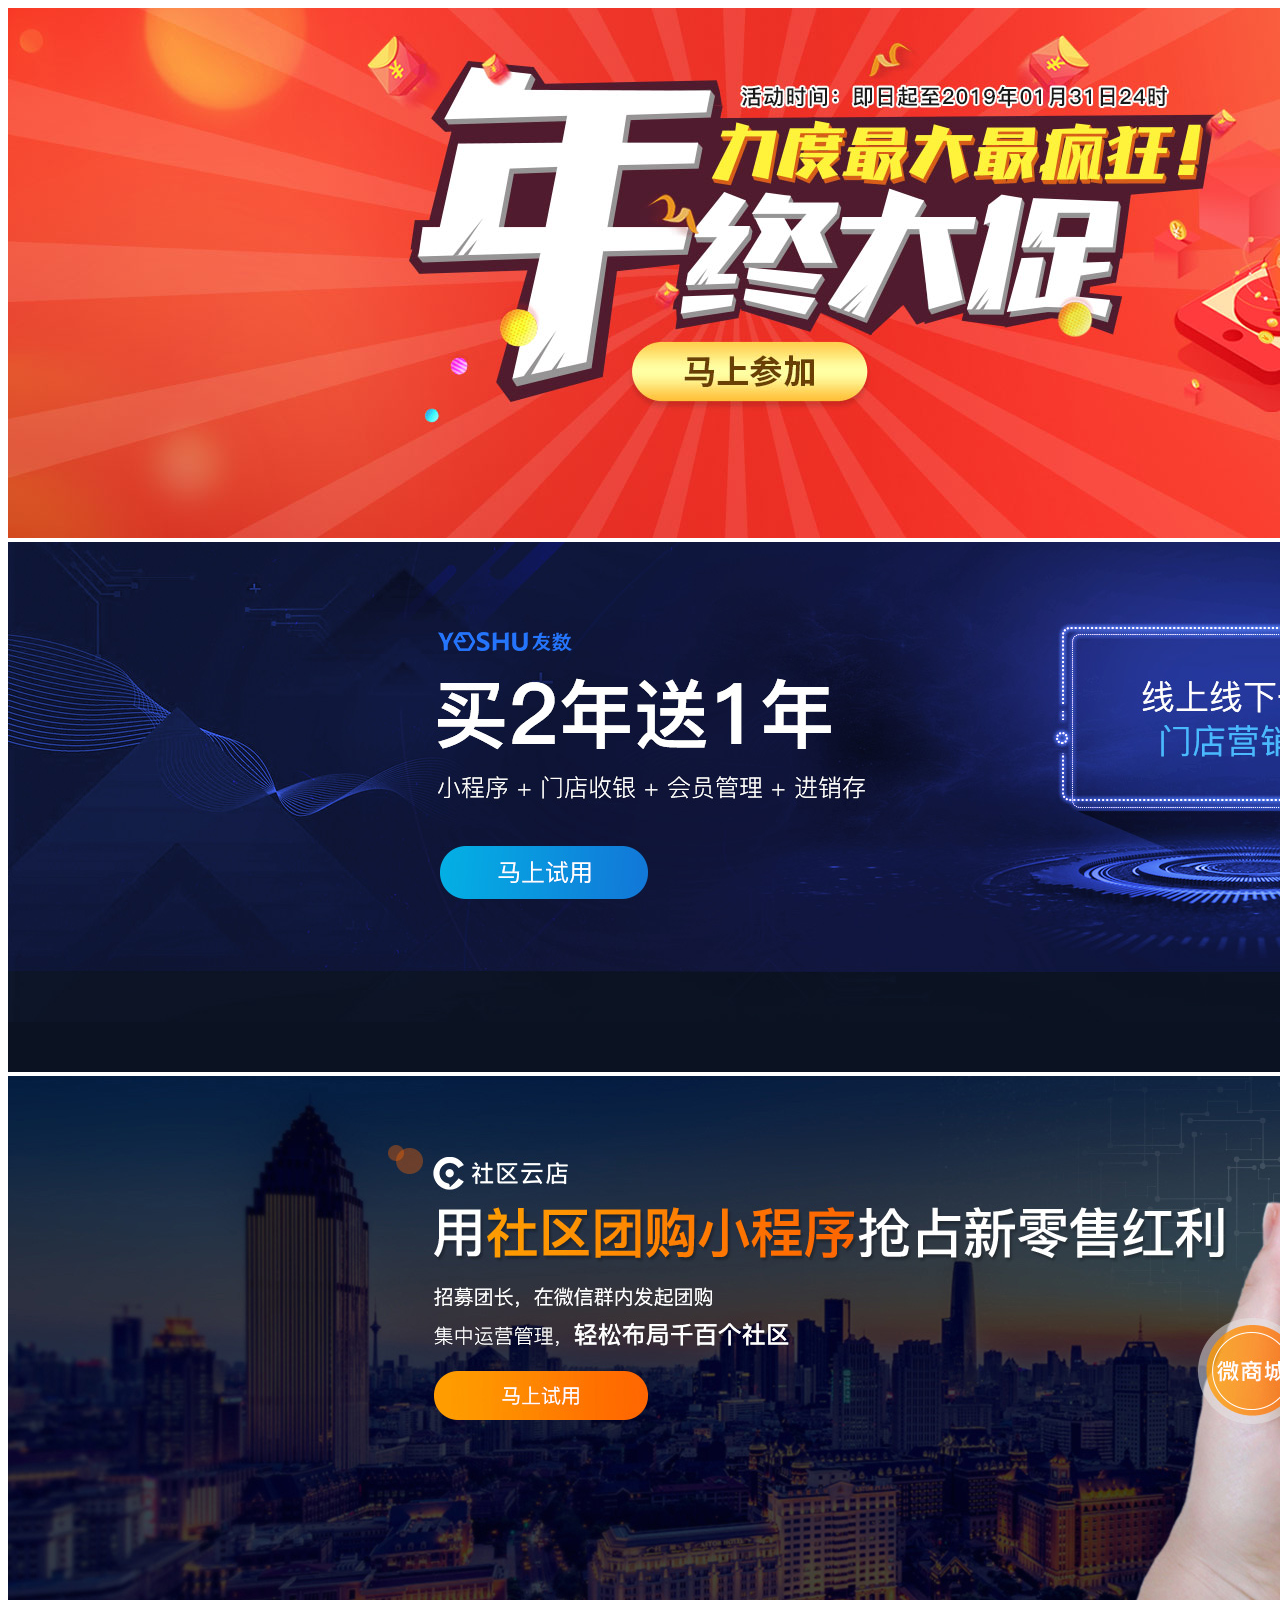
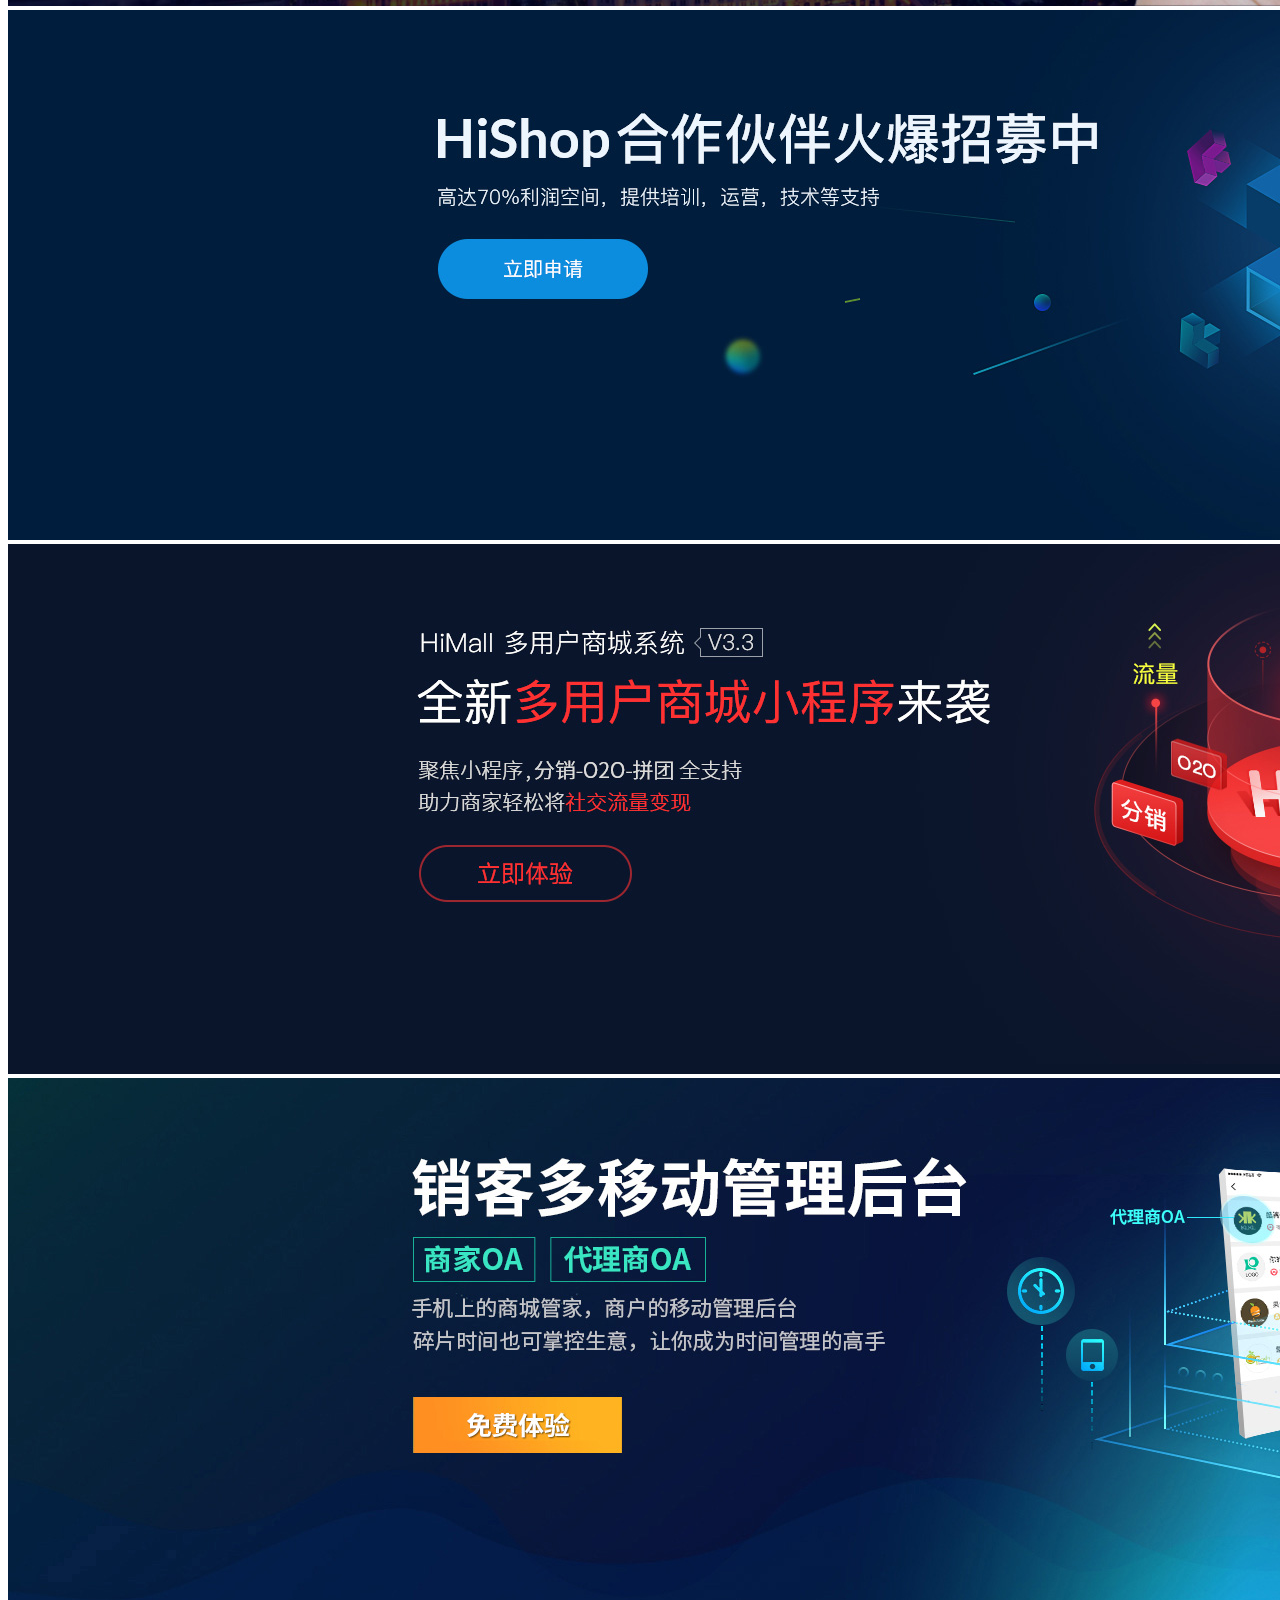
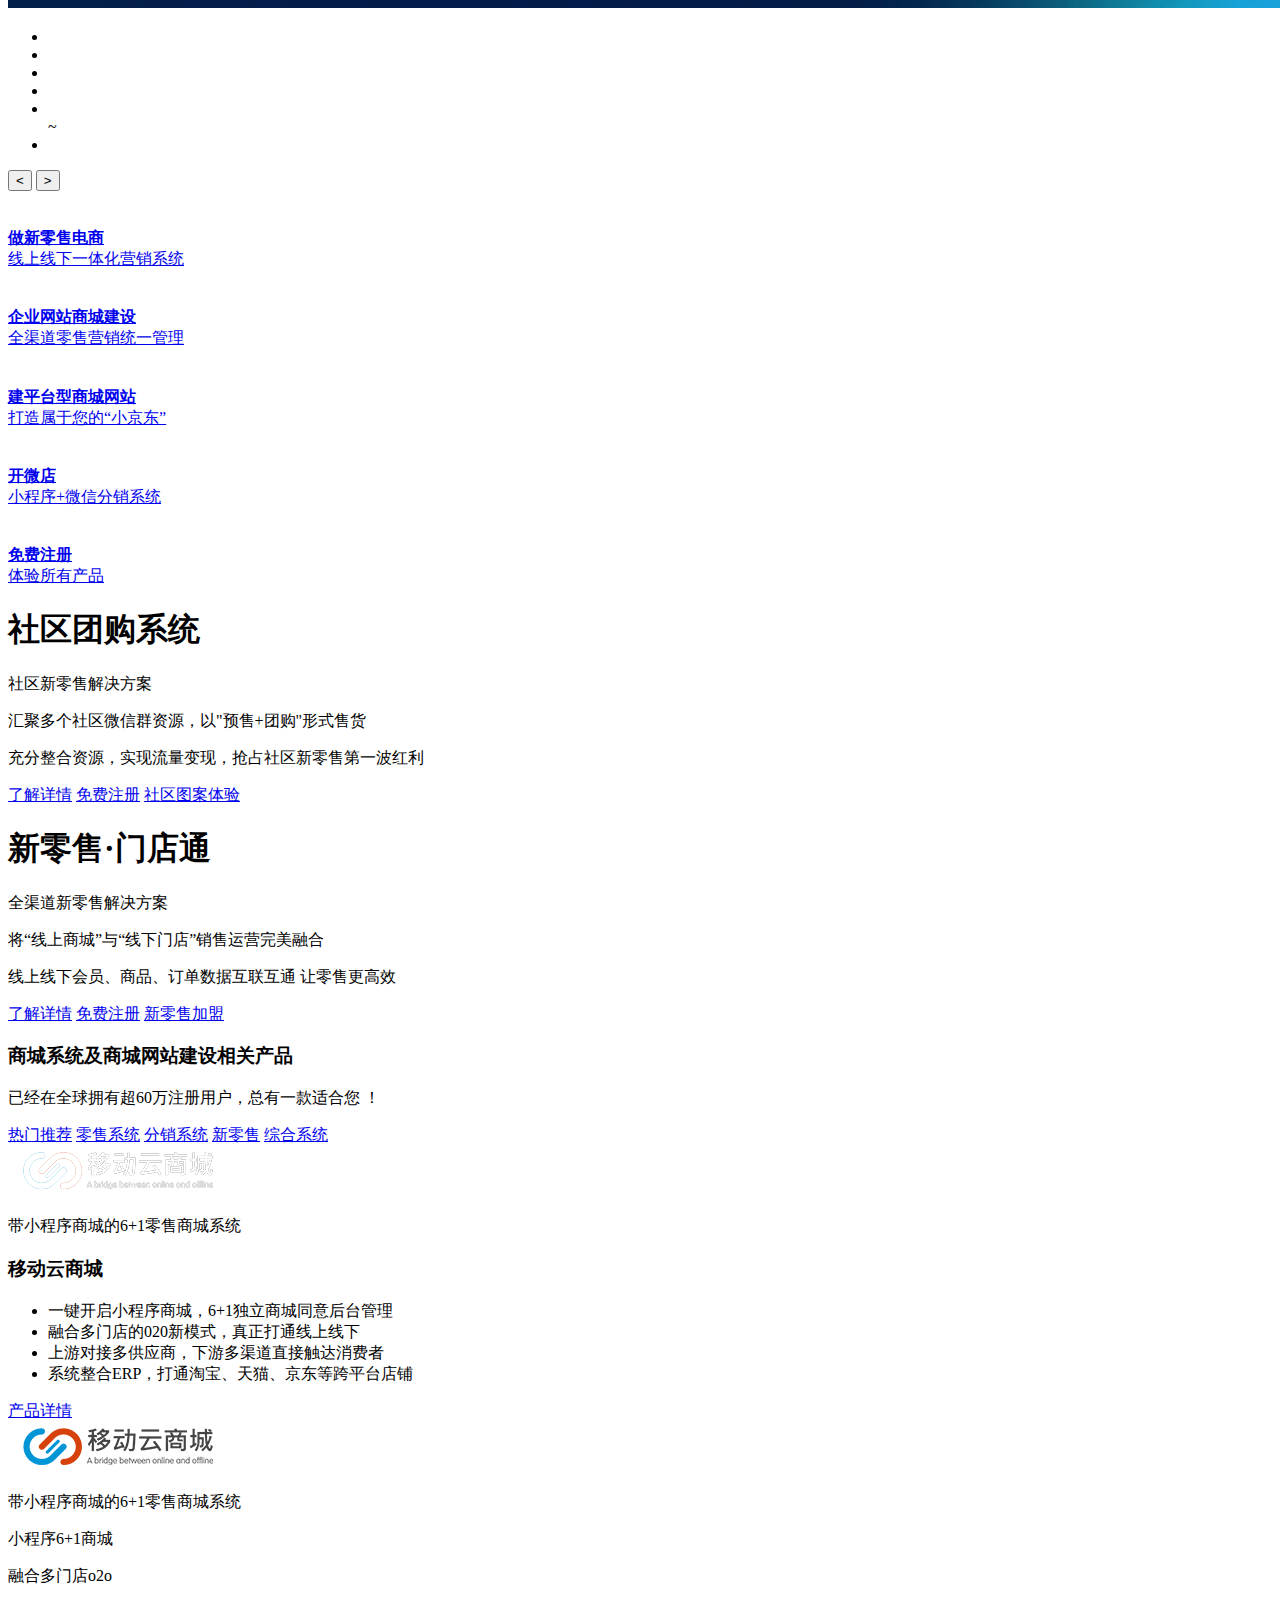
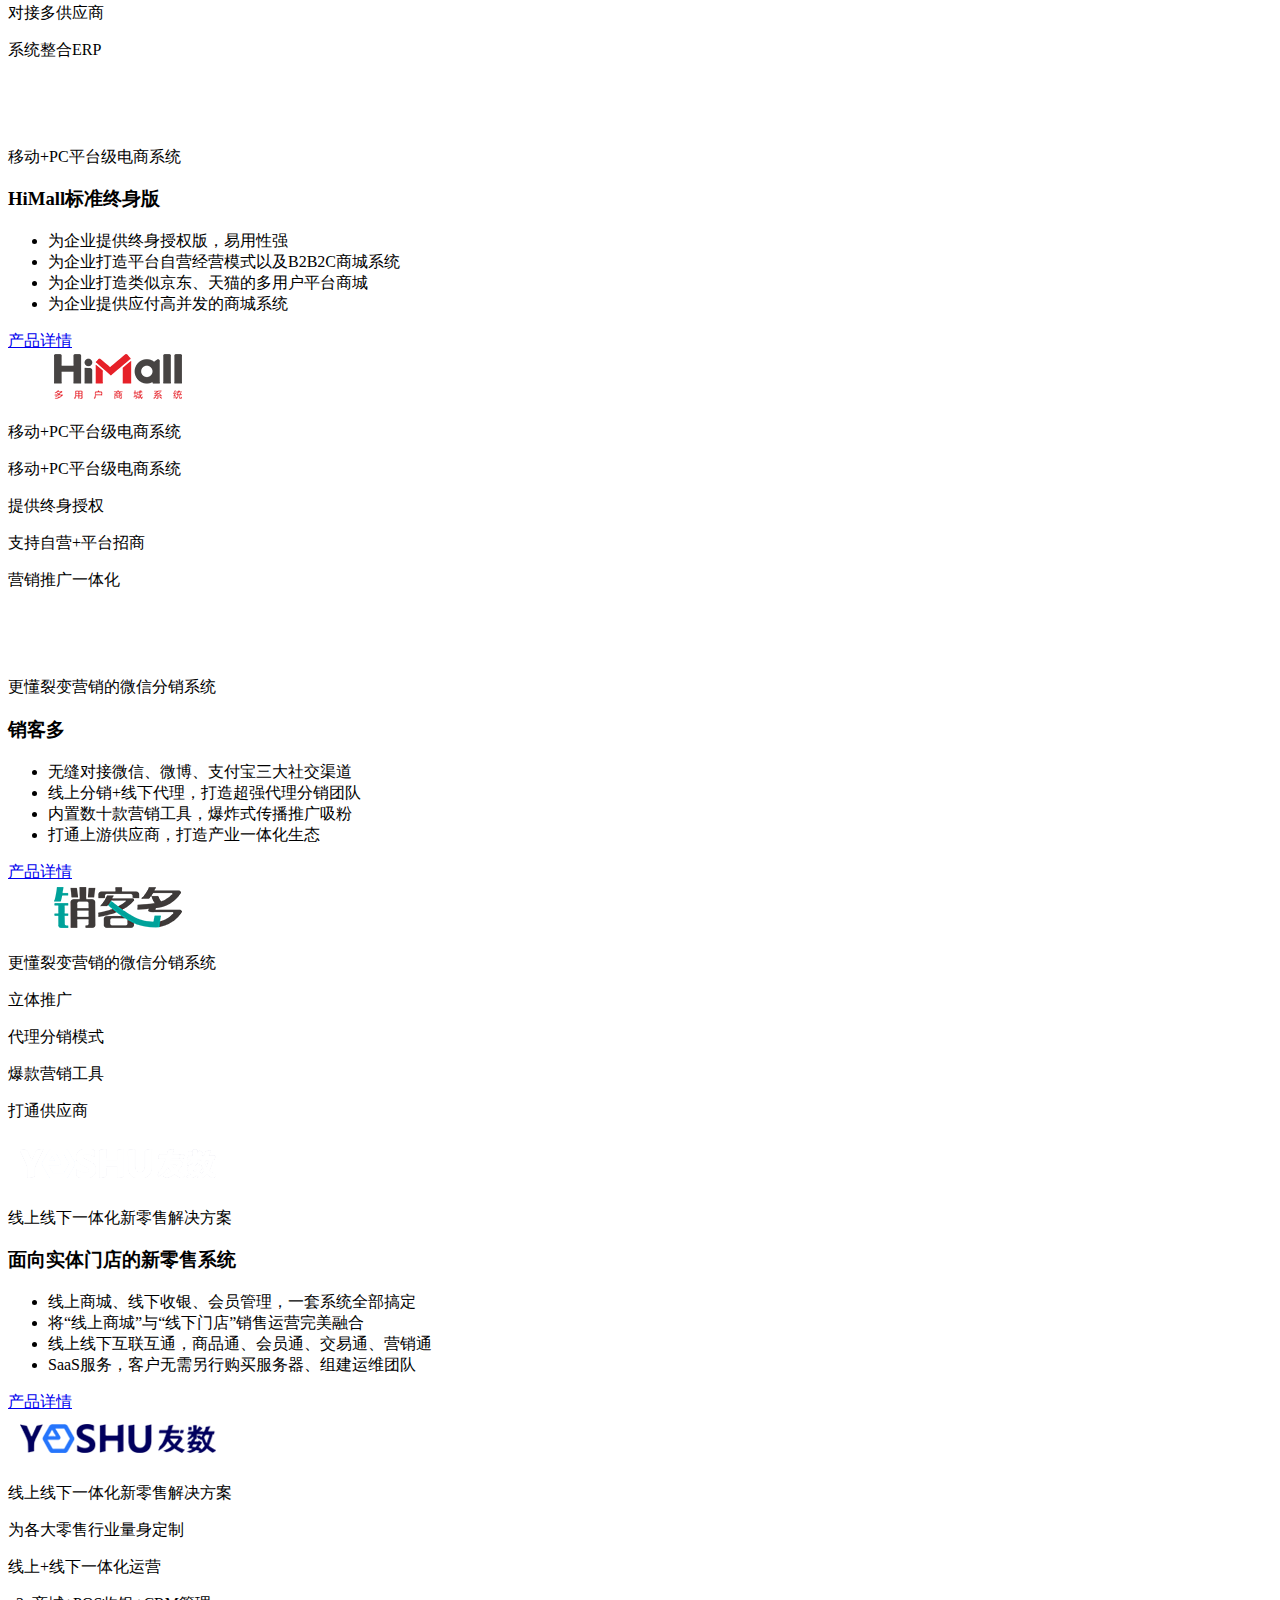
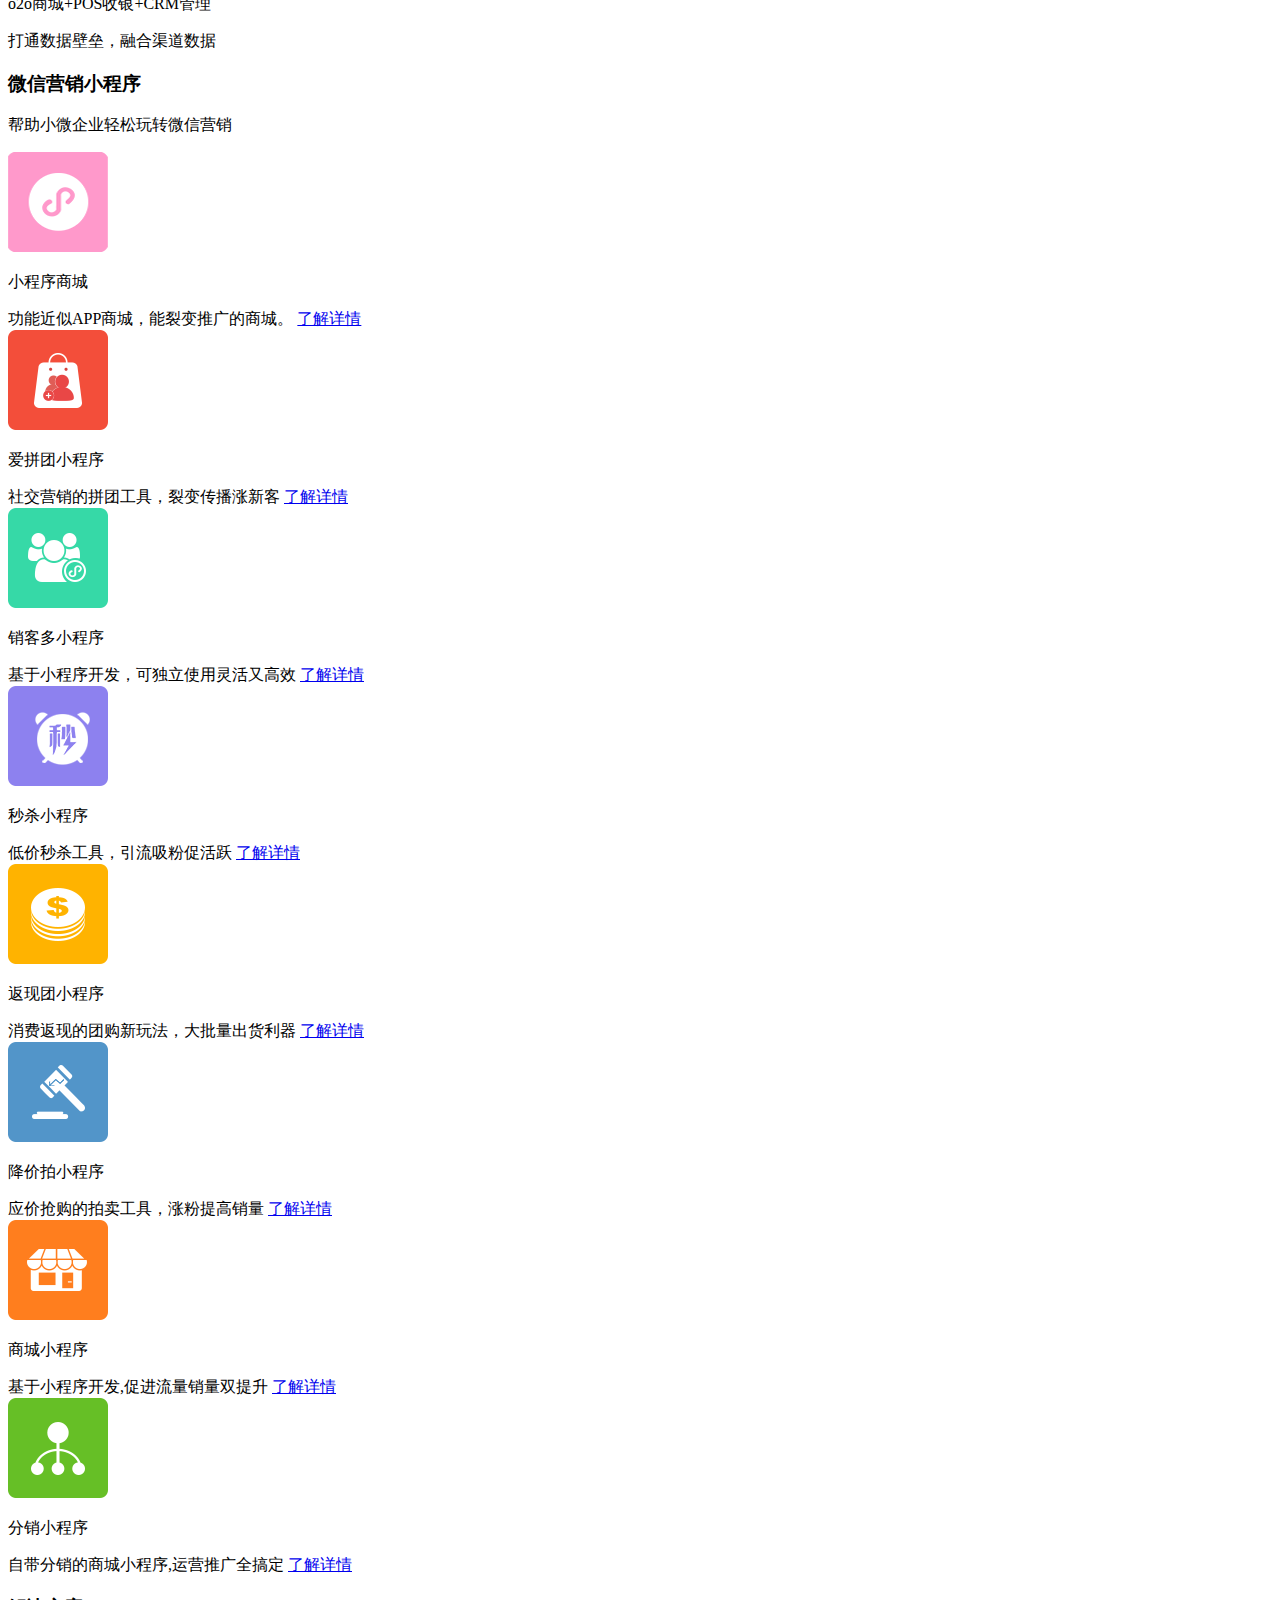
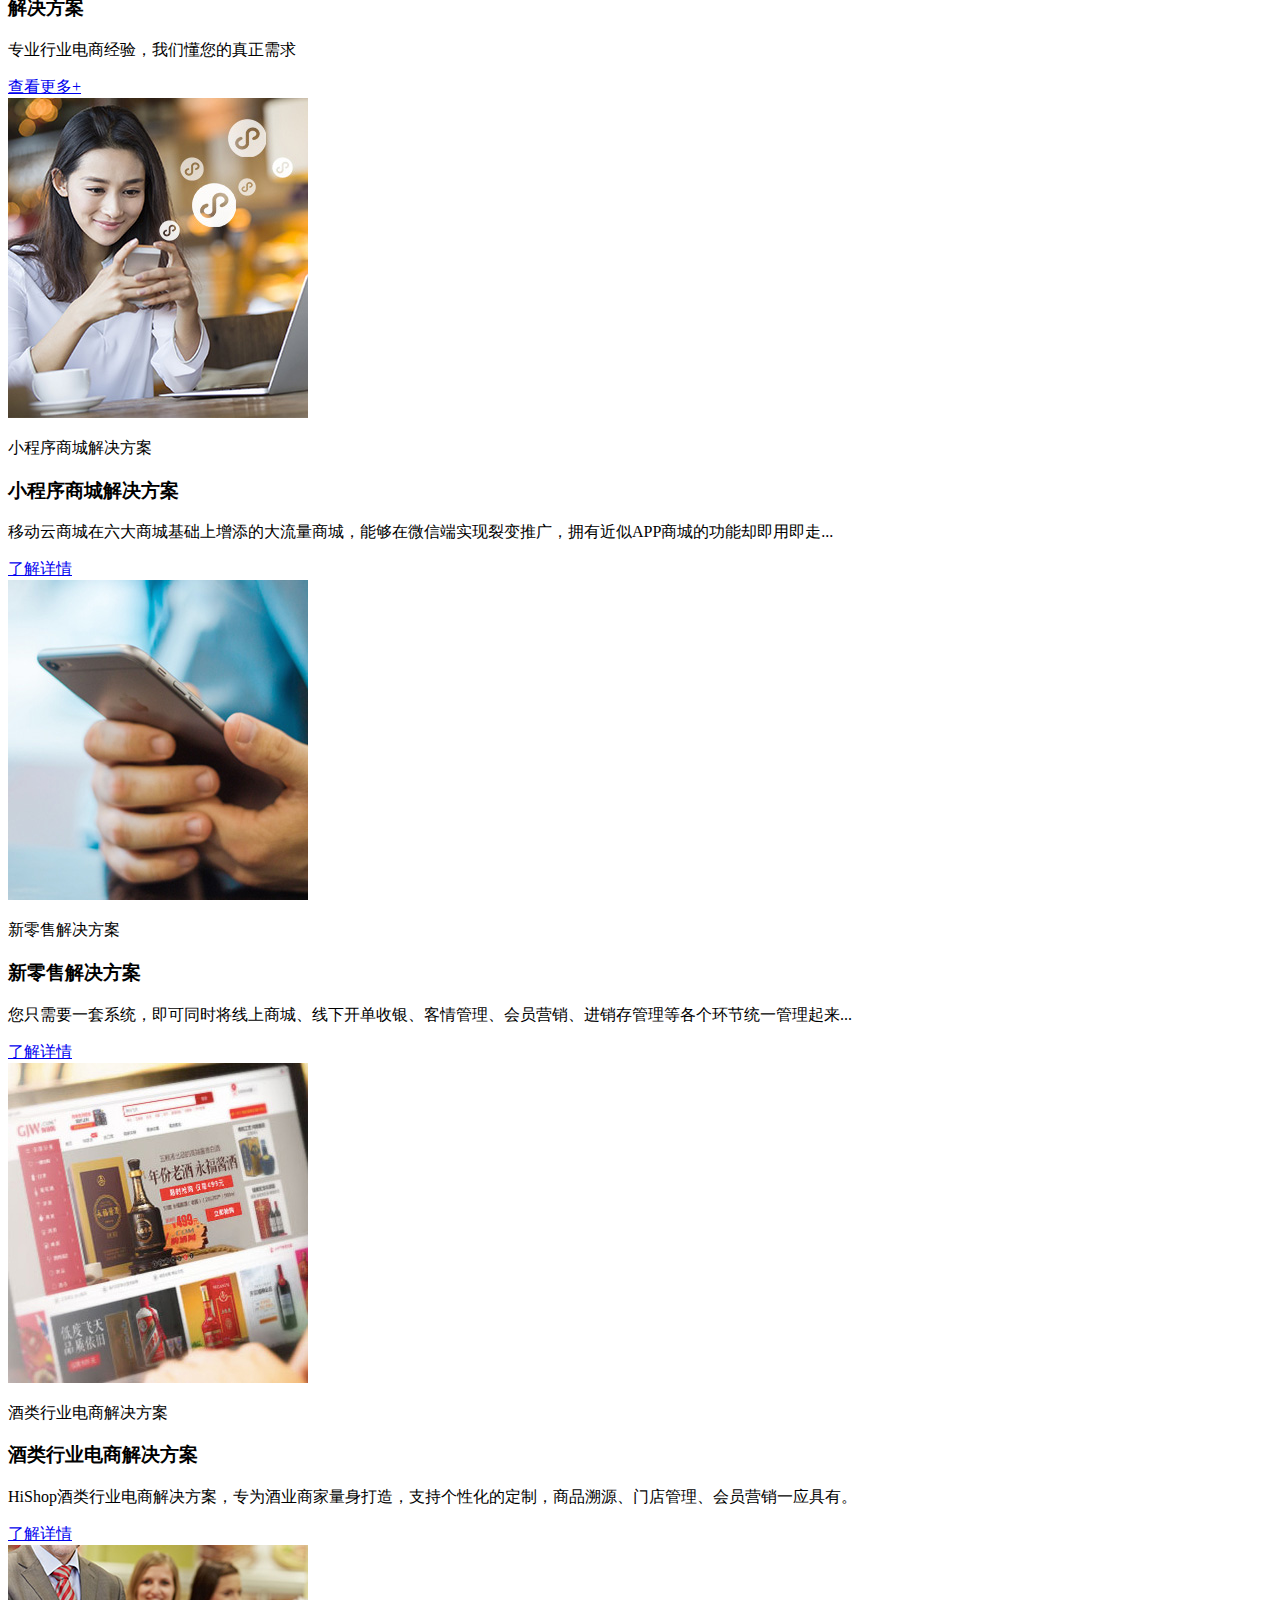
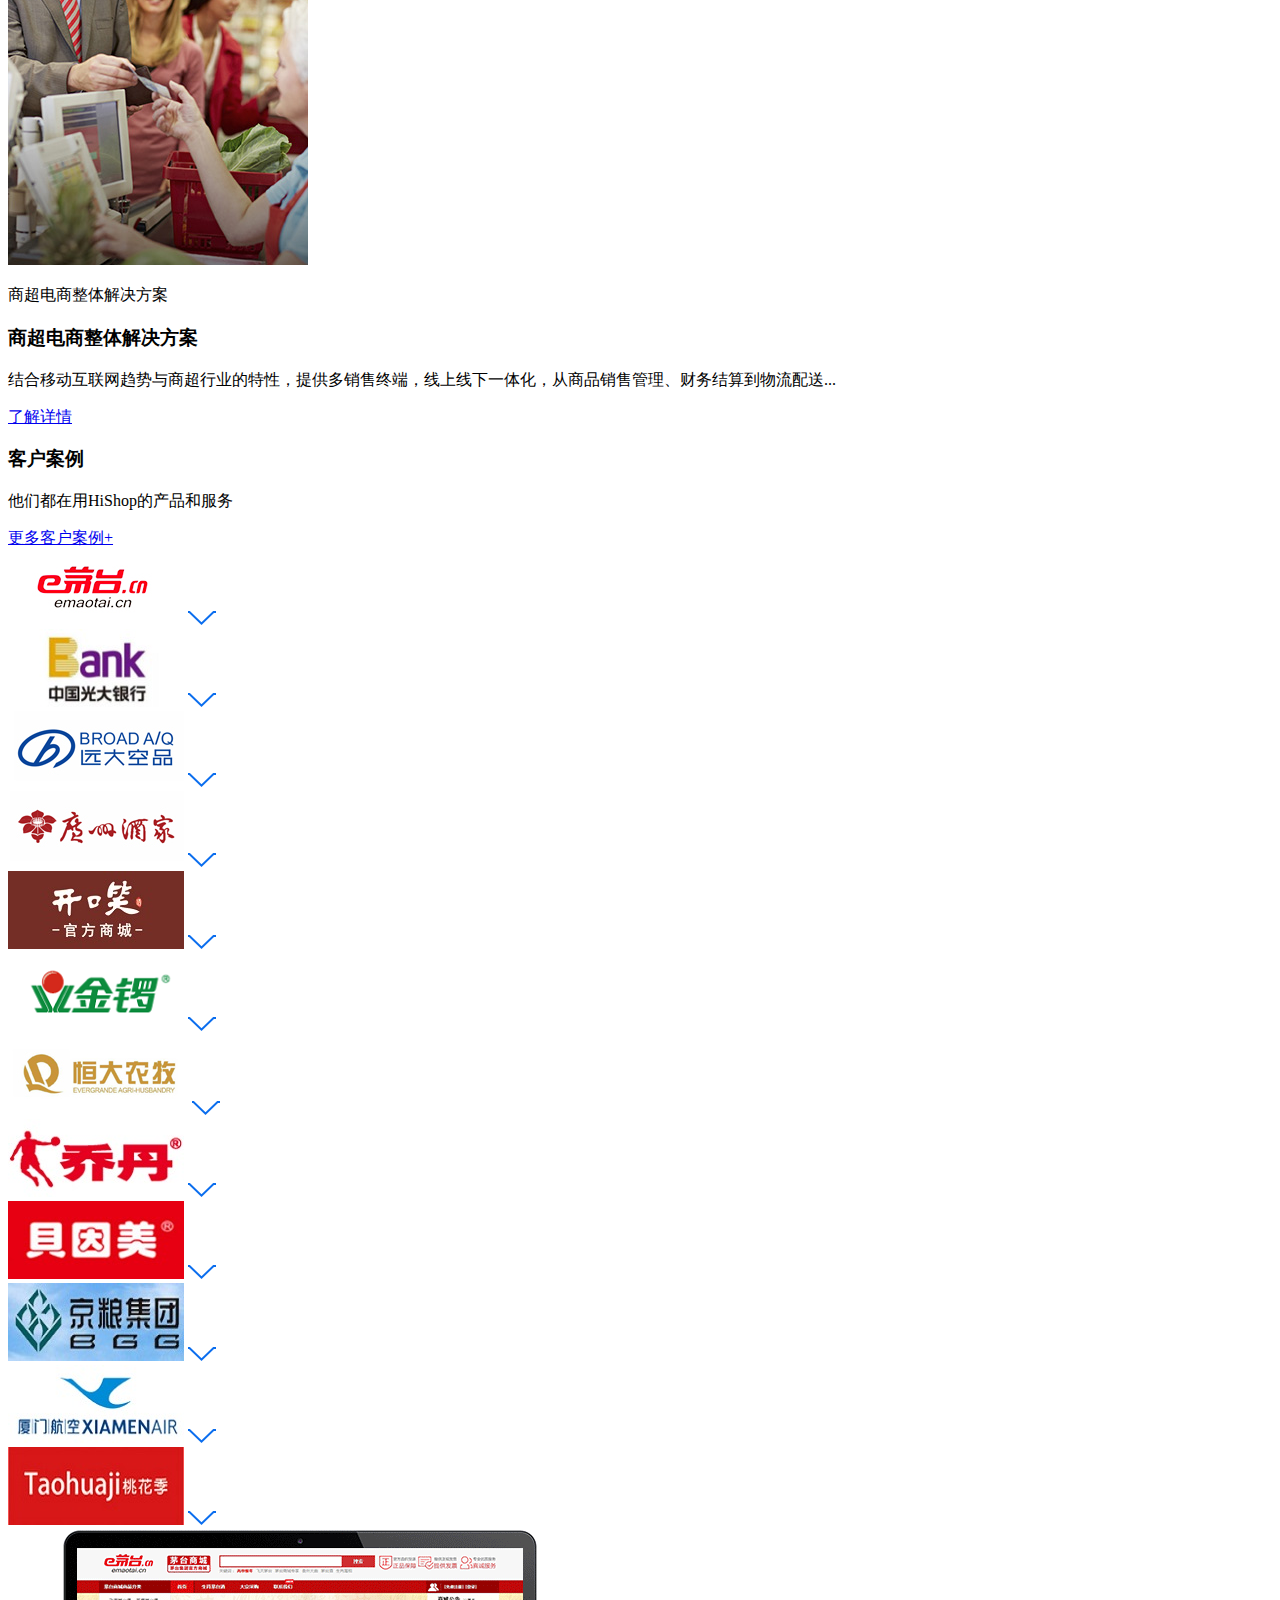
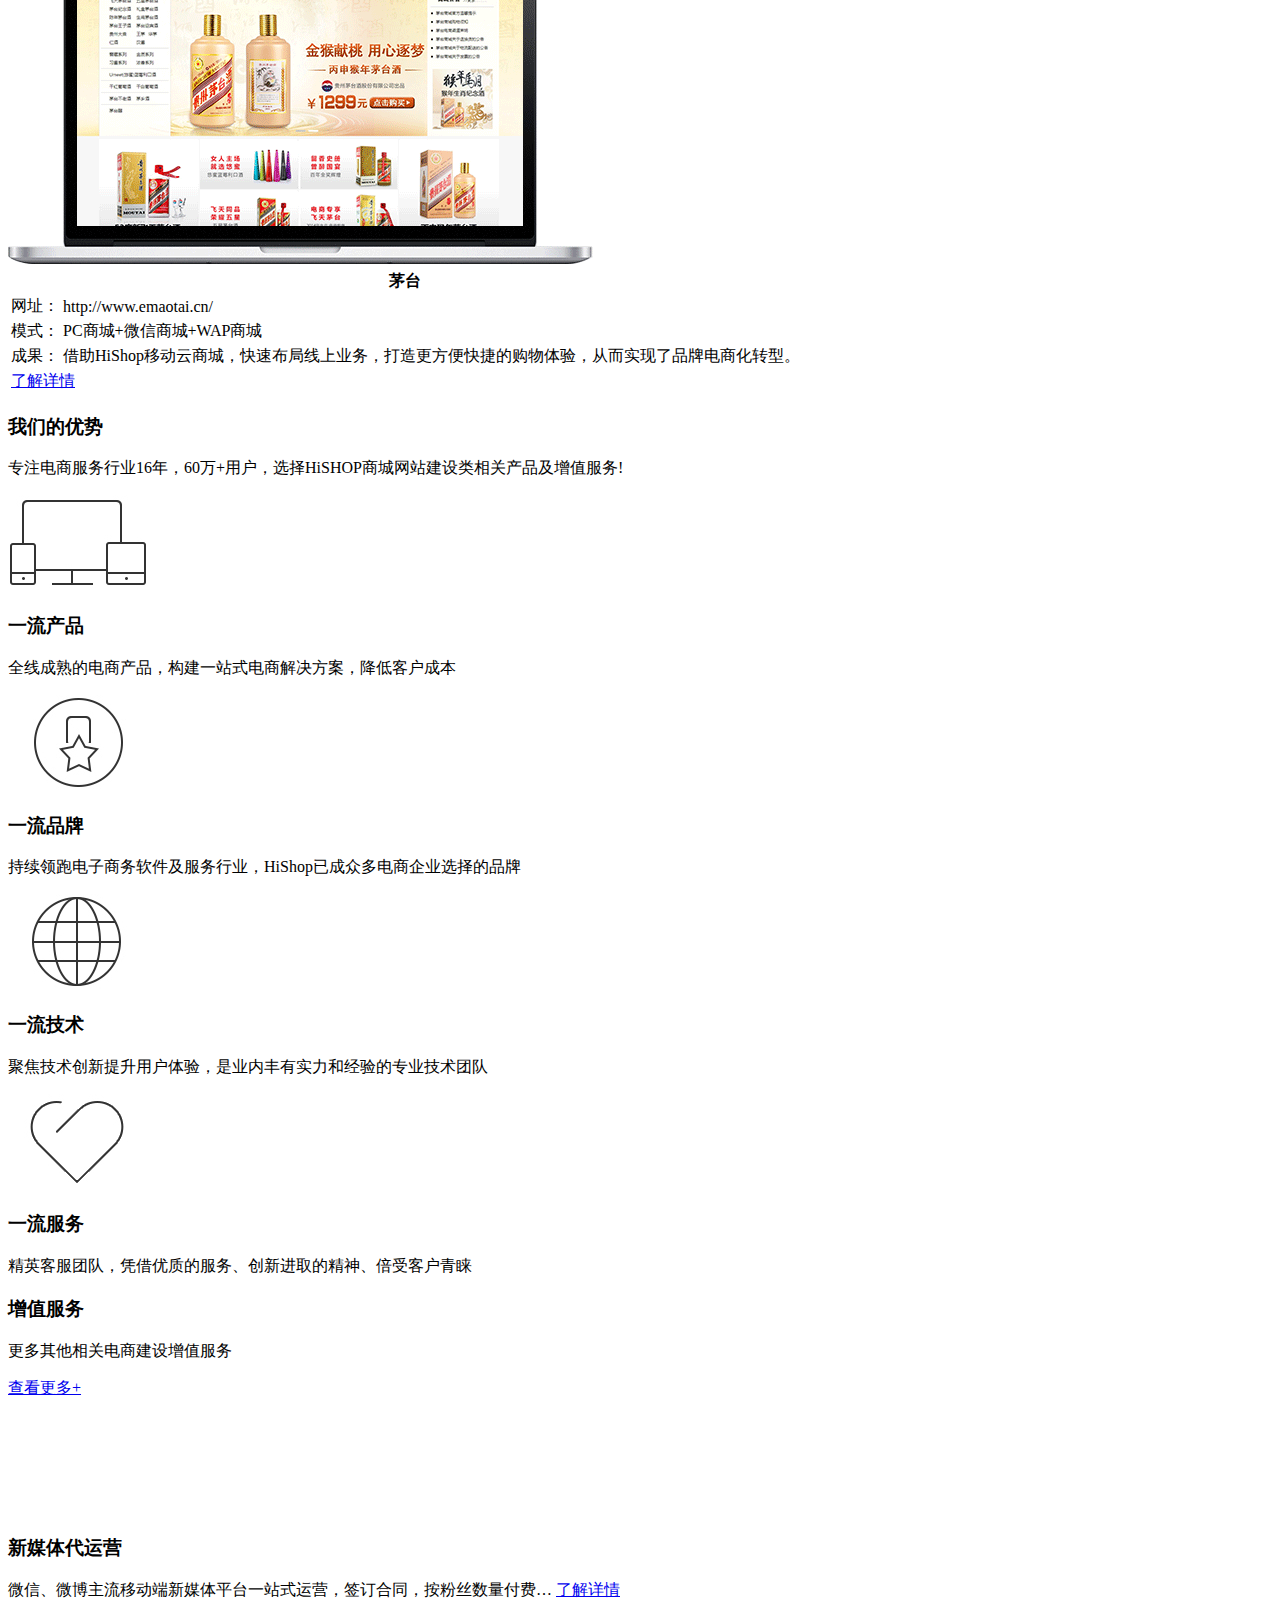
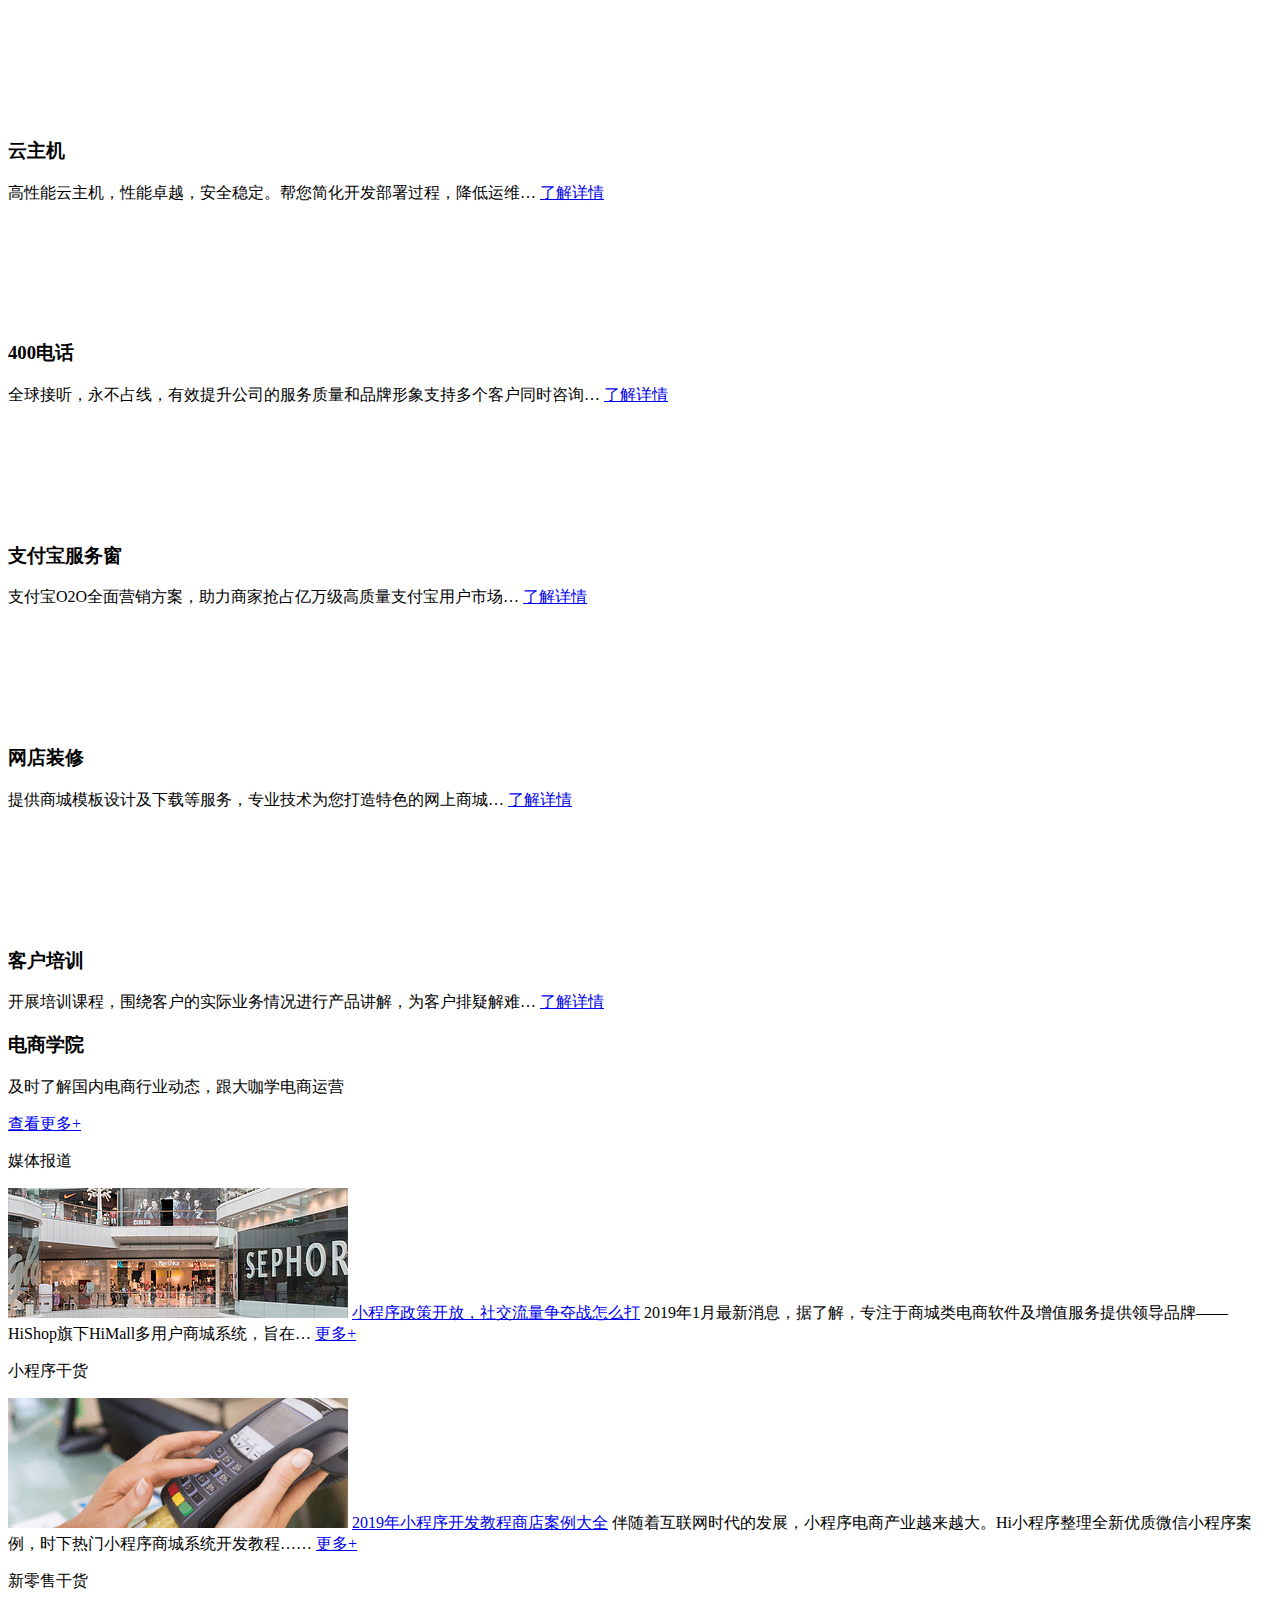
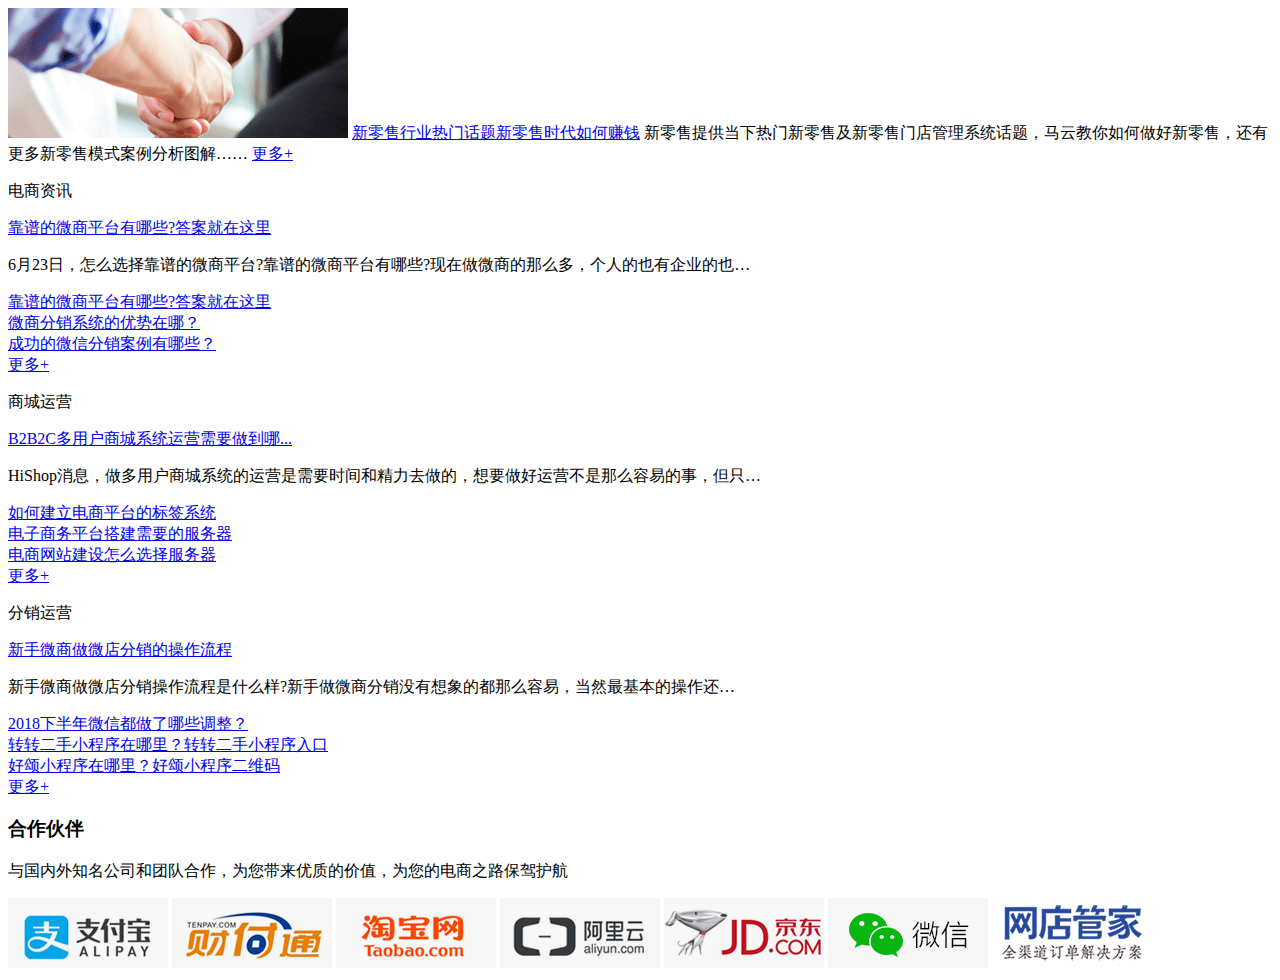
==== commit c49b8b64: "登录页面ajax数据加载完成" ====
--- a/Web/html/index.html
+++ b/Web/html/index.html
@@ -13,7 +13,7 @@
     
     <!--banner轮播图-->
     <div class="banner">
-        <img src="img/banner1.jpg" class="active">
+        <img src="img/bg1.jpg" class="active">
         <img src="img/banner2.jpg">
         <img src="img/banner3.jpg">
         <img src="img/banner4.jpg">
@@ -45,7 +45,7 @@
                 <div>
                     <a href="#">
                         <img src="img/icons_2.png">
-                        <div>
+                        <div class="banner-text">
                             <b>企业网站商城建设</b><br>
                             <span>全渠道零售营销统一管理</span>
                         </div>
@@ -55,7 +55,7 @@
                 <div>
                     <a href="#">
                         <img src="img/icons_5.png">
-                        <div>
+                        <div class="banner-text">
                             <b>建平台型商城网站</b><br>
                             <span>打造属于您的“小京东”</span>
                         </div>
@@ -65,7 +65,7 @@
                 <div>
                     <a href="#">
                         <img src="img/icons_3.png">
-                        <div>
+                        <div class="banner-text">
                             <b>开微店</b><br>
                             <span>小程序+微信分销系统</span>
                         </div>
@@ -75,7 +75,7 @@
                 <div>
                     <a href="#">
                         <img src="img/icons_1.png">
-                        <div>
+                        <div class="banner-text">
                             <b>免费注册</b><br>
                             <span>体验所有产品</span>
                         </div>
@@ -381,7 +381,7 @@
             <div class="width cases-logo">
                 <!--第一排logo标签-->
                 <div class="d-between">
-                    <div class="img-checked">
+                    <div class="img-unchecked active">
                         <img src="img/case_1.jpg" data-lid="1">
                         <img src="img/fl04_bg.png">
                     </div>
@@ -429,7 +429,7 @@
                         <img src="img/fl04_bg.png">
                     </div>
                     <div class="img-unchecked">
-                        <img src="img/case_12.jpg" data-lid="11">
+                        <img src="img/case_12.jpg" data-lid="12">
                         <img src="img/fl04_bg.png">
                     </div>
                 </div>
